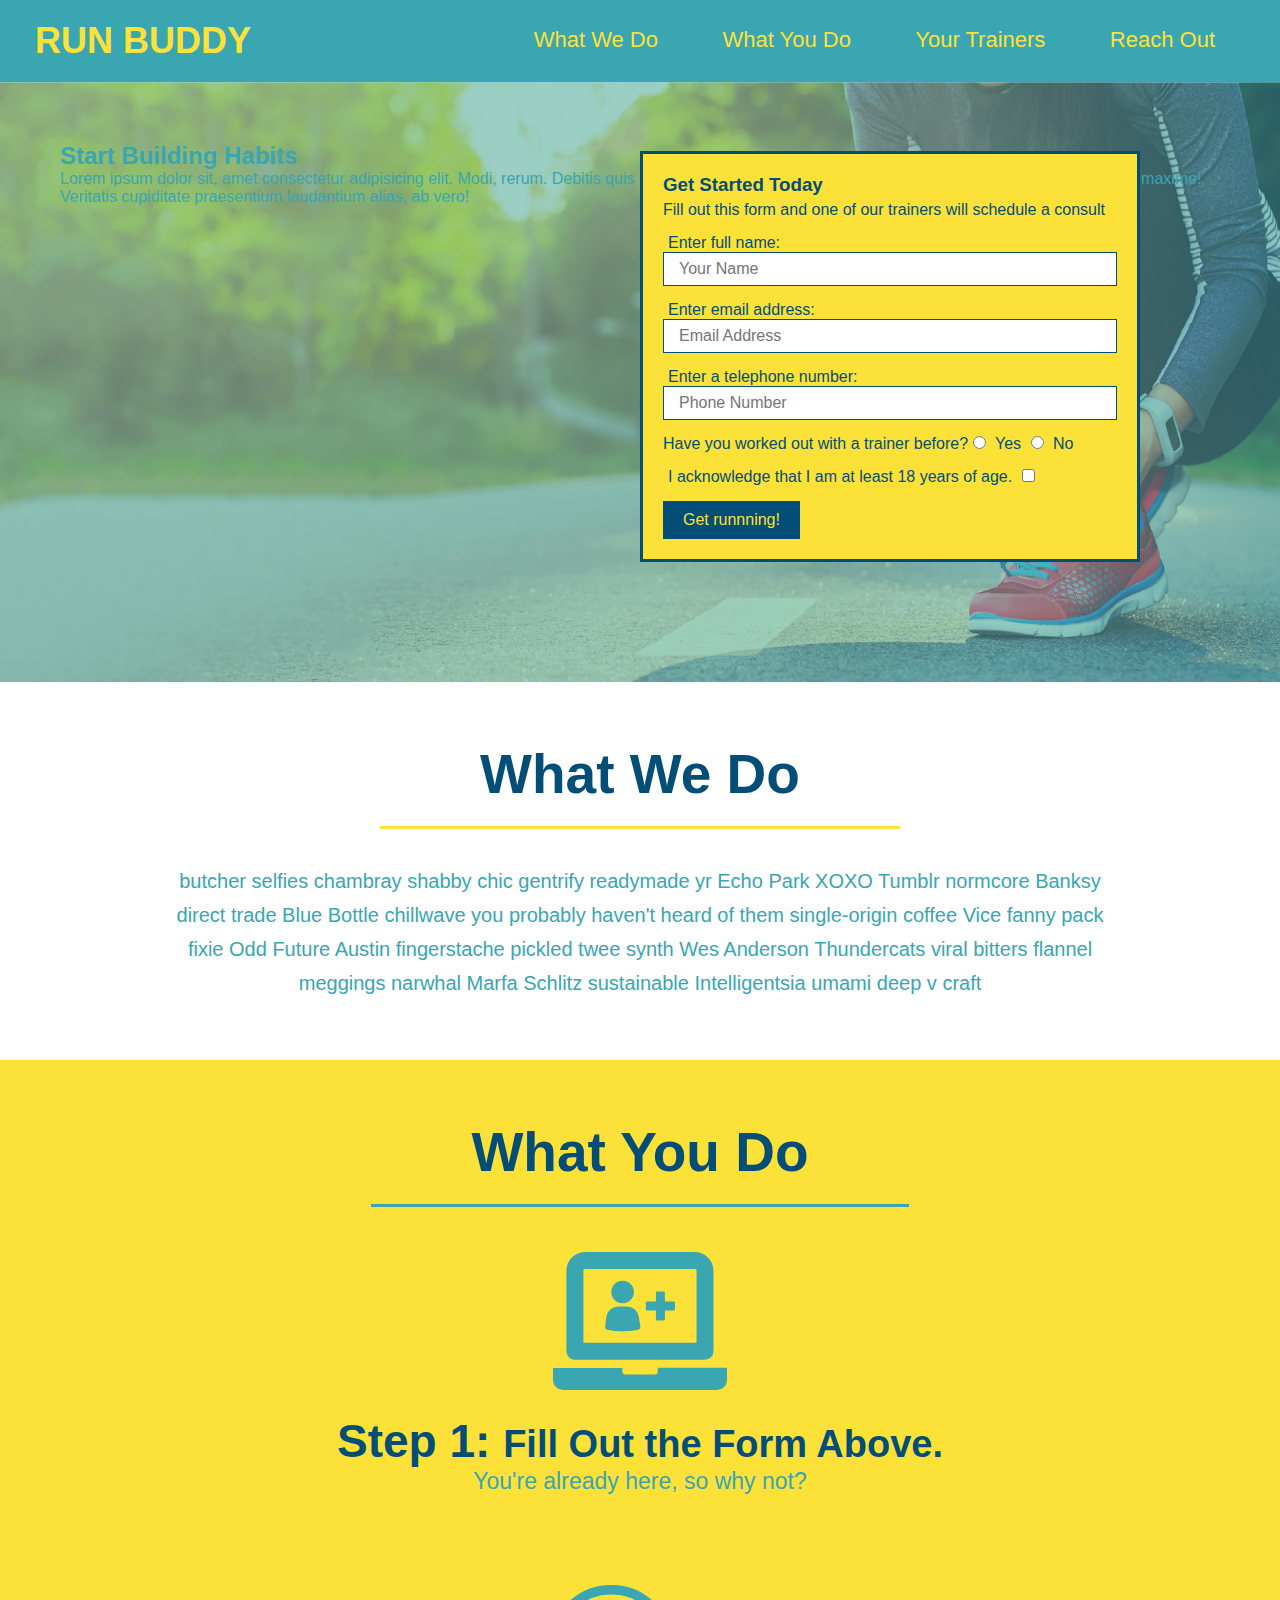
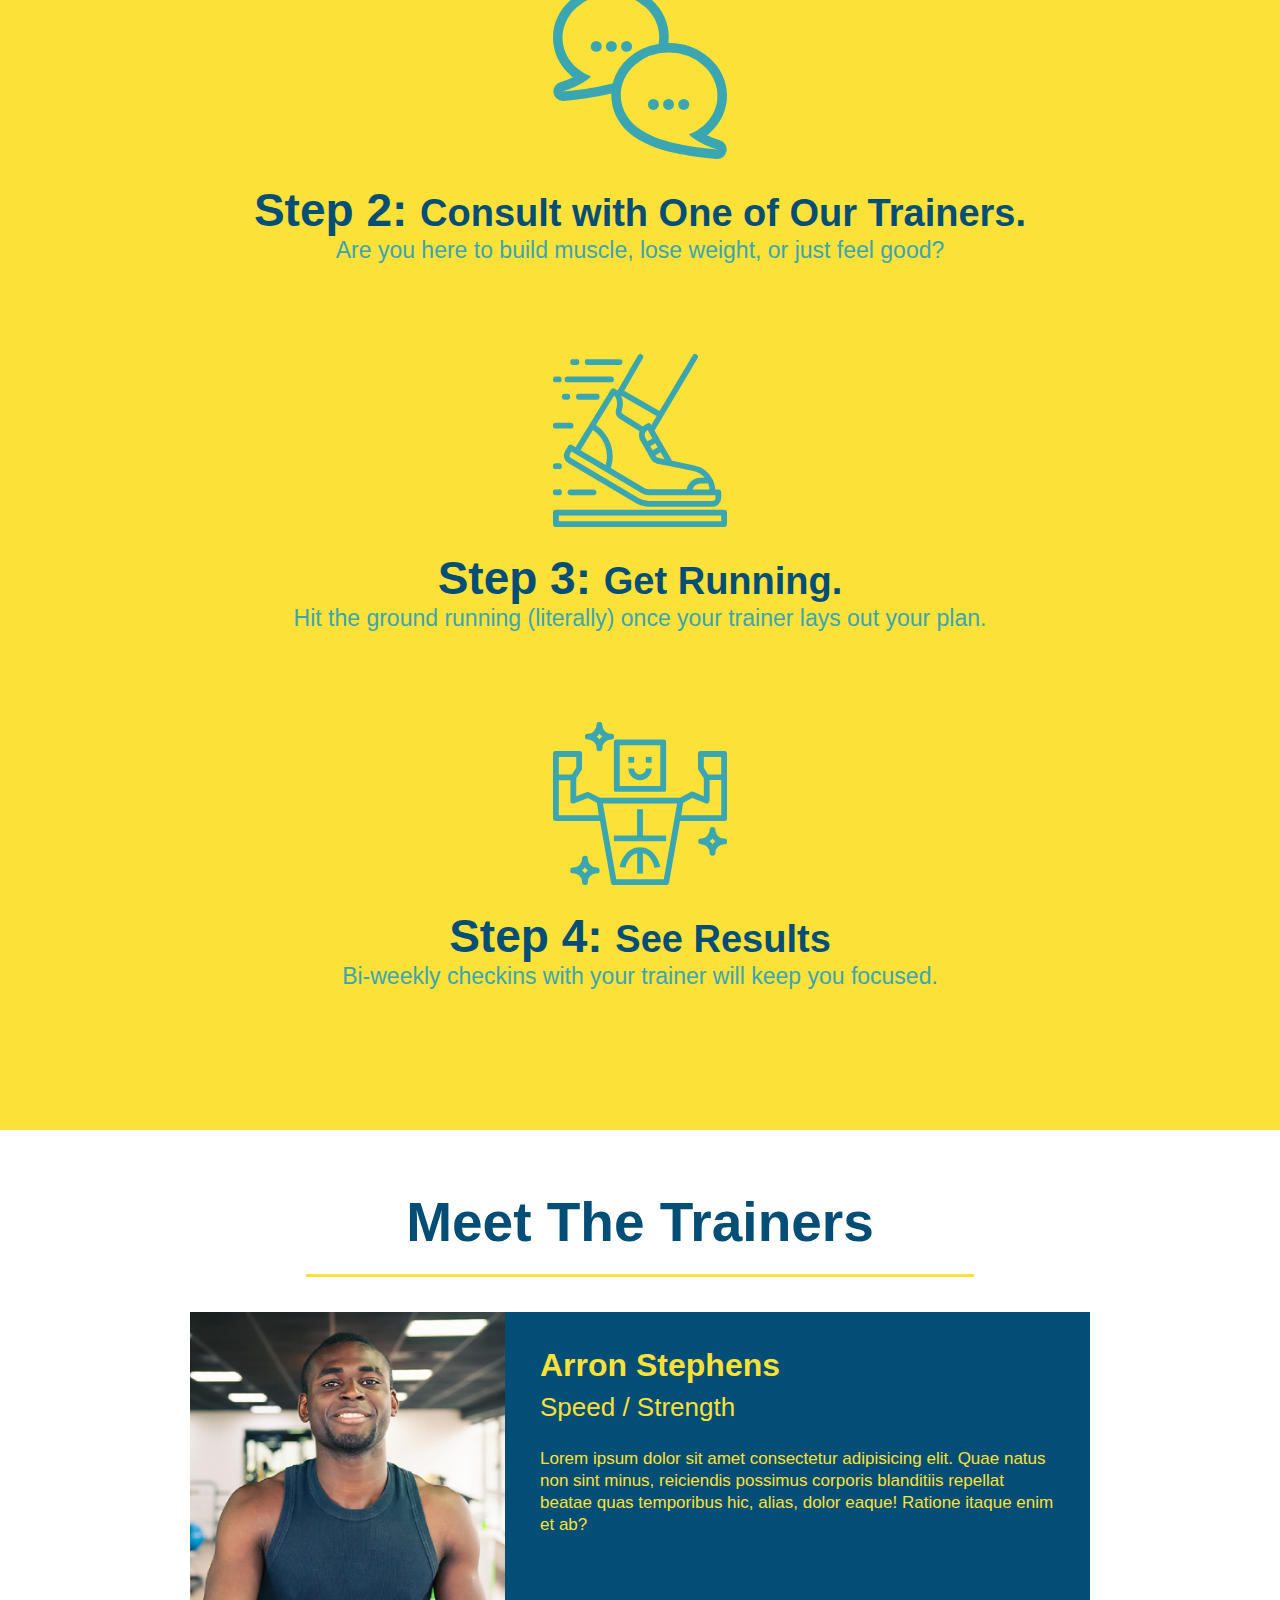
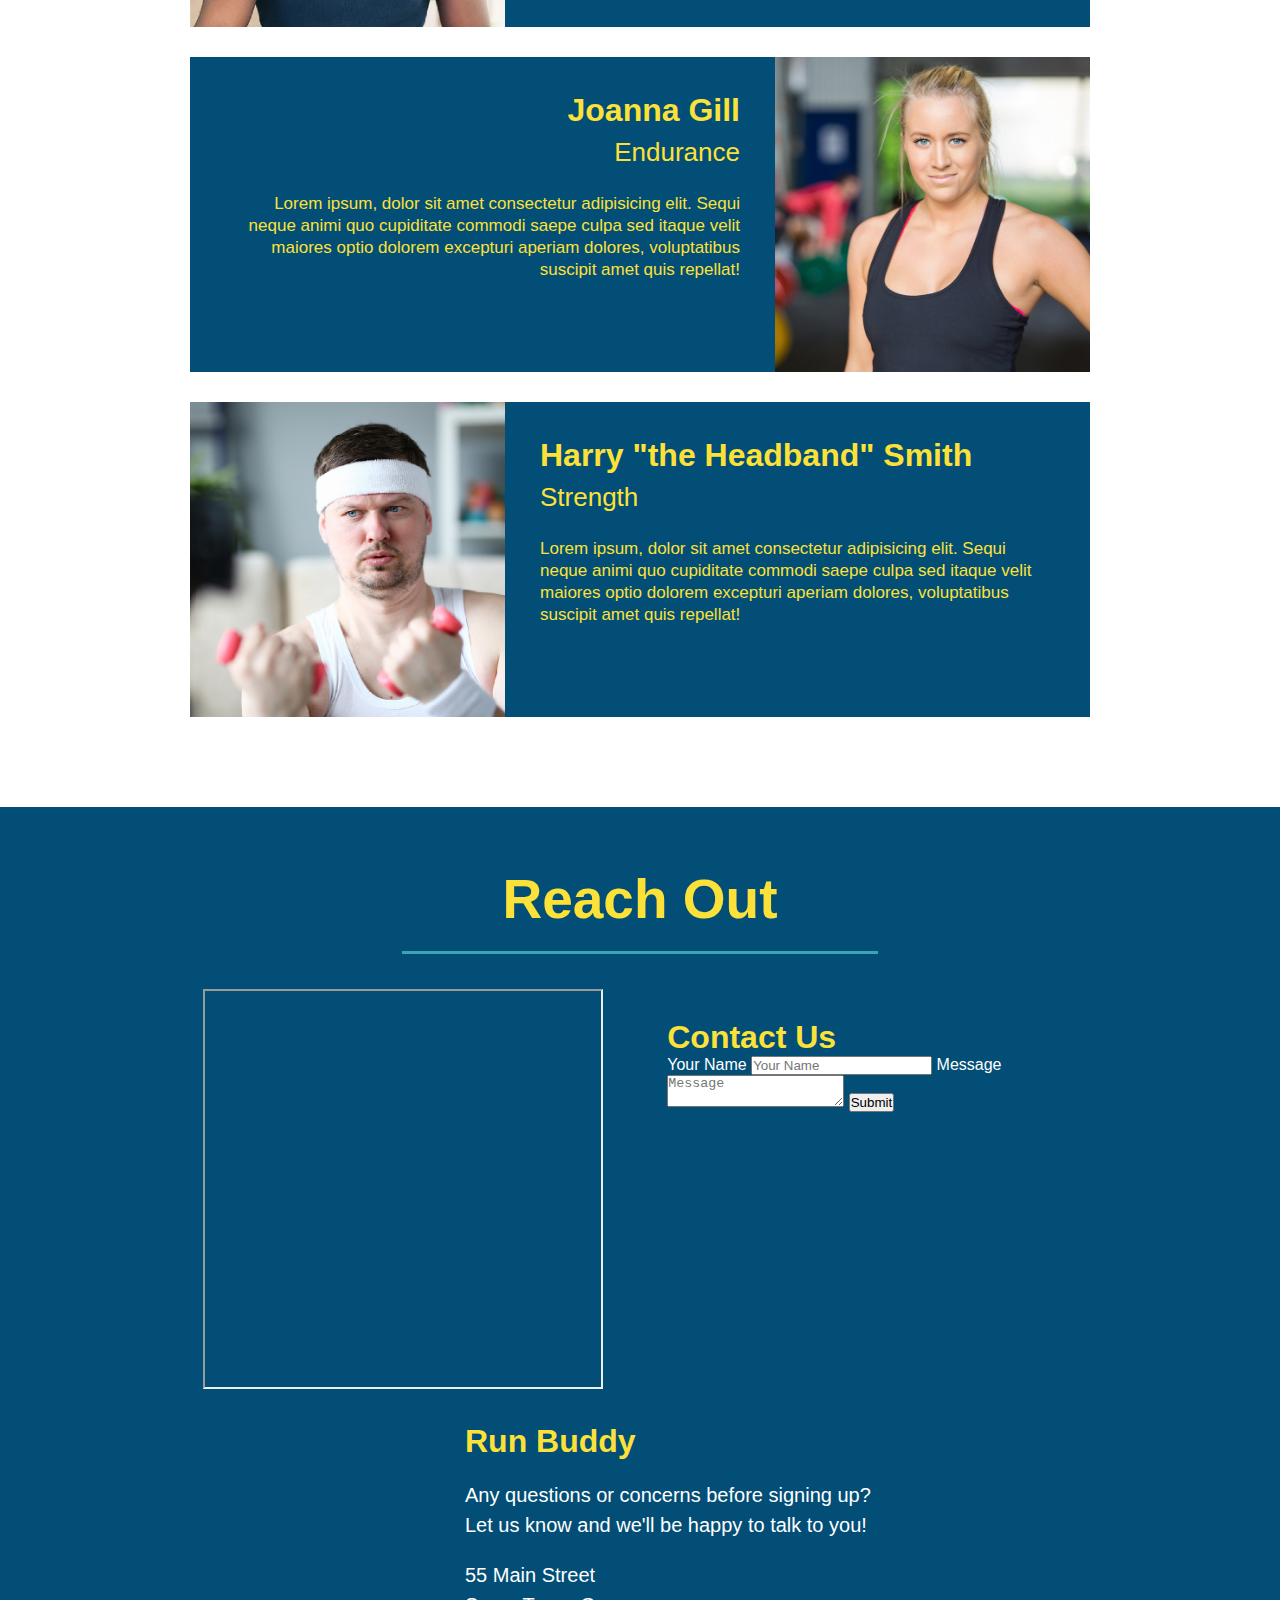
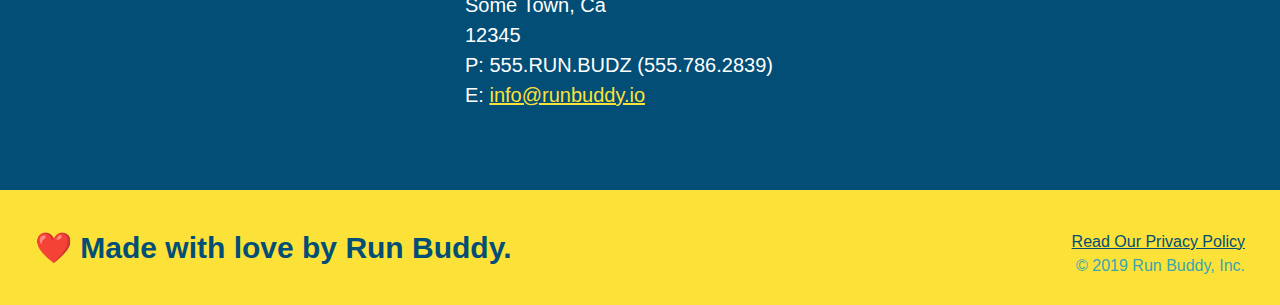
==== index.html @ ca9bce3b "add contact form" ====
<!DOCTYPE html>
<html lang="en">
    <head>
        <meta charset="UTF-8" />
        <link rel="stylesheet" href="./assets/css/style.css" />
        <title>Run Buddy</title>
    </head>
    <body>

        <!-- navigation -->
        <header>
            <h1>
                <a href="/">RUN BUDDY</a>
            </h1>
            <nav>
                <!-- Unordered list element -->
                <ul>
                    <!-- List item element -->
                    <li>
                        <!-- Anchor element -->
                        <a href="#what-we-do">What We Do</a>
                    </li>
                    <li>
                        <a href="#what-you-do">What You Do</a>
                    </li>
                    <li>
                        <a href="#your-trainers">Your Trainers</a>
                    </li>
                    <li>
                        <a href="#reach-out">Reach Out</a>
                    </li>
                </ul>
            </nav>
        </header>

        <!-- hero/jumbotron -->
        <section class="hero">
            <div class="hero-cta">
                <h2>Start Building Habits</h2>
                <p>
                    Lorem ipsum dolor sit, amet consectetur adipisicing elit. Modi, rerum. Debitis quis eos modi eaque, aspernatur aut officiis dolores perferendis minima qui maxime! Veritatis cupiditate praesentium laudantium alias, ab vero!
                </p>
            </div>
            <div class="hero-form">
                <h3>Get Started Today</h3>
                <p>Fill out this form and one of our trainers will schedule a consult</p>
                <!-- Add form element -->
                <form>
                    <label for="name">Enter full name:</label>
                    <input type="text" placeholder="Your Name" name="name" id="name" class="form-input"/>
                    <label for="email">Enter email address:</label>
                    <input type="email" placeholder="Email Address" name="email" id="email" class="form-input"/>
                    <label for="phone">Enter a telephone number:</label>
                    <input type="tel" placeholder="Phone Number" name="phone" id="phone" class="form-input"/>
                    <p>
                        Have you worked out with a trainer before?
                        <input type="radio" name="trainer-confirm" id="trainer-yes" />
                        <label for="trainer-yes">Yes</label>
                        <input type="radio" name="trainer-confirm" id="trainer-no" />
                        <label for="trainer-no">No</label>
                    </p>
                    <p>
                        <label for="checkbox">
                            I acknowledge that I am at least 18 years of age.
                        </label>
                        <input type="checkbox" name="age-confirm" id="checkbox" />
                    </p>
                    <button type="submit">
                        Get runnning!
                    </button>
                </form>
            </div>
        </section>
        <!-- end hero --> 

        <!-- :what we do" section-->
        <section id="what-we-do" class="intro">
            <h2 class="section-title primary-border">What We Do</h2>
            <p>
                butcher selfies chambray shabby chic gentrify readymade yr Echo Park XOXO Tumblr normcore Banksy direct trade Blue Bottle chillwave you probably haven't heard of them single-origin coffee Vice fanny pack fixie Odd Future Austin fingerstache pickled twee synth Wes Anderson Thundercats viral bitters flannel meggings narwhal Marfa Schlitz sustainable Intelligentsia umami deep v craft
            </p>
        </section>

        <!-- "what you do" section -->
        <section id="what-you-do" class="steps">
            <h2 class="section-title secondary-border">What You Do</h2>

            <div>
                <!-- insert the img element -->
                <img src="./assets/images/01-04-svgs/step-1.svg" alt="" />
                <h3>Step 1: <span>Fill Out the Form Above.</span></h3>
                <p>You're already here, so why not?</p>
            </div>

            <div>
                <img src="./assets/images/01-04-svgs/step-2.svg" alt="" />
                <h3>Step 2: <span>Consult with One of Our Trainers.</span></h3>
                <p>Are you here to build muscle, lose weight, or just feel good?</p>
            </div>

            <div>
                <img src="./assets/images/01-04-svgs/step-3.svg" alt="" />
                <h3>Step 3: <span>Get Running.</span></h3>
                <p>Hit the ground running (literally) once your trainer lays out your plan.</p>
            </div>

            <div>
                <img src="./assets/images/01-04-svgs/step-4.svg" alt="" />
                <h3>Step 4: <span>See Results</span></h3>
                <p>Bi-weekly checkins with your trainer will keep you focused. </p>
            </div>
        </section>

        <!-- "meet the trainers" section -->
        <section id="your-trainers" class="trainers">
            <h2 class="section-title primary-border">
                 Meet The Trainers
            </h2>
            <!-- first trainer bio -->
            <article class="trainer">
                <img src="./assets/images/01-05-trainers/trainer-1.jpg" alt="Arron Stephens in his workout clothes, ready to pump iron" />
                <div class="trainer-bio text-left">
                    <h3>Arron Stephens</h3>
                    <h4>Speed / Strength</h4>
                    <p>
                        Lorem ipsum dolor sit amet consectetur adipisicing elit. Quae natus non sint minus, reiciendis possimus corporis blanditiis repellat beatae quas temporibus hic, alias, dolor eaque! Ratione itaque enim et ab?
                    </p>
                </div>
            </article>
            <!-- second trainer bio -->
            <article class="trainer">
                <div class="trainer-bio text-right">
                    <h3>Joanna Gill</h3>
                    <h4>Endurance</h4>
                    <p>
                        Lorem ipsum, dolor sit amet consectetur adipisicing elit. Sequi neque animi quo cupiditate commodi saepe culpa sed
                         itaque velit maiores optio dolorem excepturi aperiam dolores, voluptatibus suscipit amet quis repellat!
                    </p>
                </div>
                <img src="./assets/images/01-05-trainers/trainer-2.jpg" alt="Joanna Gill cooling off after a workout" />
            </article>
            <!-- third trainer bio -->
            <article class="trainer">
                <img src="./assets/images/01-05-trainers/trainer-3.jpg" alt="Harry Smith wearing a headband and lifting comically small pink weights" />
                <div class="trainer-bio text-left">
                    <h3>Harry "the Headband" Smith</h3>
                    <h4>Strength</h4>
                    <p>
                        Lorem ipsum, dolor sit amet consectetur adipisicing elit. Sequi neque animi quo cupiditate commodi saepe culpa sed
                        itaque velit maiores optio dolorem excepturi aperiam dolores, voluptatibus suscipit amet quis repellat!
                    </p>
                </div>
            </article>
        
        </section>
         
        <!-- "reach out" section -->
        <section id="reach-out" class="contact">
            <h2 class="section-title secondary-border">Reach Out</h2>
            <div class="contact-info">
                <iframe src="https://www.google.com/maps/embed?pb=!1m18!1m12!1m3!1d3147.1079747227936!2d-120.42364418397035!3d37.92790791110593!2m3!1f0!2f0!3f0!3m2!1i1024!2i768!4f13.1!3m3!1m2!1s0x8090c49129b6ac57%3A0xb56c7eb95a2cd8bd!2sMain%20St%2C%20California%2095327!5e0!3m2!1sen!2sus!4v1616426329495!5m2!1sen!2sus" 
                     allowfullscreen=""
                     loading="lazy">
                </iframe>
                <div>
                    <h3>Contact Us</h3>
                    <form>
                        <label for="contact-name">Your Name</label>
                        <input type="text" id="contact-name" placeholder="Your Name" />

                        <label for="contact-message">Message</label>
                        <textarea id="contact-message" placeholder="Message"></textarea>

                        <button type="submit">Submit</button>
                    </form>
                </div>
                <div>
                    <h3>Run Buddy</h3>
                        <p>
                            Any questions or concerns before signing up?
                            <br />
                            Let us know and we'll be happy to talk to you!
                        </p>
                        <address>
                            55 Main Street <br/>
                            Some Town, Ca <br/>
                            12345<br />
                            P: 555.RUN.BUDZ (555.786.2839)<br/>
                            E: <a href="mailto:info@runbuddy.io">info@runbuddy.io</a>
                        </address> 
                </div>        
            </div>       
        </section>

        <!--- footer -->
        <footer>
            <h2>❤️ Made with love by Run Buddy.</h2>
            <div>
                <a href="./privacy-policy.html">Read Our Privacy Policy</a><br />
                &copy; 2019 Run Buddy, Inc. 
            </div>
        </footer>
    </body>
</html>
---- assets/css/style.css ----
* {
    margin: 0;
    padding: 0;
    box-sizing: border-box;
}

body {
    color: #39a6b2;
    font-family: Helvetica, Arial, sans-serif;
}

/* apply styles to <header> */
header {
    padding: 20px 35px;
    background-color: #39a6b2;
}

header h1 {
    font-weight: bold;
    font-size: 36px;
    color: #fce138;
    margin: 0;
    display: inline;
}

header a {
    text-decoration: none;
    color: #fce138;
}

header nav {
    float: right;
    margin: 7px 0;
}

header nav ul li {
    display: inline;
}

header nav ul li a {
    margin: 0 30px;
    font-weight: lighter;
    font-size: 22px;
}

footer {
    background: #fce138;
    width: 100%;
    padding: 40px 35px;
}

footer h2 {
    display: inline;
    color: #024e76;
    font-size: 30px;
    margin: 0;
}

footer div {
    float: right;
    line-height: 1.5;
    text-align: right;
}

footer a {
    color: #024e76;
}

section {
    padding: 60px;
}

/* Hero Styles Start */
.hero {
    background-image: url("../images/hero-bg.jpeg");
    height: 600px;
    background-size: cover;
    background-position: center;
    position: relative;
}

.hero-form {
    color: #024e76;
    background-color: #fce138;
    padding: 20px;
    width: 500px;
    border-style: solid;
    border-width: 3px;
    border-color: #024e76;
    position: absolute;
    bottom: 120px;
    right: 140px;
}

.hero-form h3 {
    size: 24px;
    margin: 0;
}

.hero-form p {
    margin: 5px 0 15px 0;
}

.form-input {
    border: 1px solid #024e76;
    display: block;
    padding: 7px 15px;
    font-size: 16px;
    color: #024e76;
    width: 100%;
    margin-bottom: 15px;
}

.hero-form label {
    margin: 0 5px;
}

.hero-form button {
    color: #fce138;
    background-color: #024e76;
    border: none;
    padding: 10px 20px;
    font-size: 16px;
}
/* Hero Styles End */

.intro {
    text-align: center;
}

.intro p {
    line-height: 1.7;
    color:#39a6b2;
    width: 80%;
    font-size: 20px;
    margin: 0 auto;
}

.steps {
    text-align: center;
    background: #fce138;
}

.section-title {
    font-size: 55px;
    color: #024e76;
    margin-bottom: 35px;
    padding: 0 100px 20px 100px;
    display: inline-block;
    border-bottom: 3px solid;
}

.primary-border {
    border-color: #fce138;
}

.secondary-border {
    border-color: #39a6b2;
}

.steps div {
    margin-bottom: 80px;
}

.steps img {
    width: 15%;
    margin: 10px 0;
}

.steps h3 {
    color:#024e76;
    font-size: 46px;
    margin-top: 10px;
}

.steps p {
    color:#39a6b2;
    font-size: 23px;
}

.steps span {
    font-size: 38px;
}

.trainers {
    text-align: center;
}

.trainer {
    width: 900px;
    margin: 0 auto 30px auto;
    background: #024e76;
    color:#fce138;
    overflow: auto;
}

.trainer img {
    width: 35%;
    float: left;
}

.trainer-bio {
    padding: 35px;
    float: left;
    width: 65%;
}

.text-left {
    text-align: left;
}

.text-right {
    text-align: right;
}

.trainer-bio h3 {
    font-size: 32px;
    margin-bottom: 8px;
}

.trainer-bio h4 {
    font-weight: lighter;
    font-size: 26px;
    margin-bottom: 25px;
}

.trainer-bio p {
    font-size: 17px;
    line-height: 1.3;
}

/* REACH OUT STYLES START */
.contact {
    background-color: #024e76;
    text-align: center;
}

.contact h2 {
    color:#fce138;
}

.contact-info iframe {
    width: 400px;
    height: 400px;
}

.contact-info div {
    display: inline-block;
    width: 410px;
    vertical-align: top;
    text-align: left;
    margin: 30px 0 0 60px;
    color: white;
}

.contact-info h3 {
    color: #fce138;
    font-size: 32px;
}

.contact-info p, .contact-info address {
    margin: 20px 0;
    line-height: 1.5;
    font-size: 20px;
    font-style: normal;
}

.contact-info a {
    color:#fce138;
}
/* REACH OUT STYLES END */
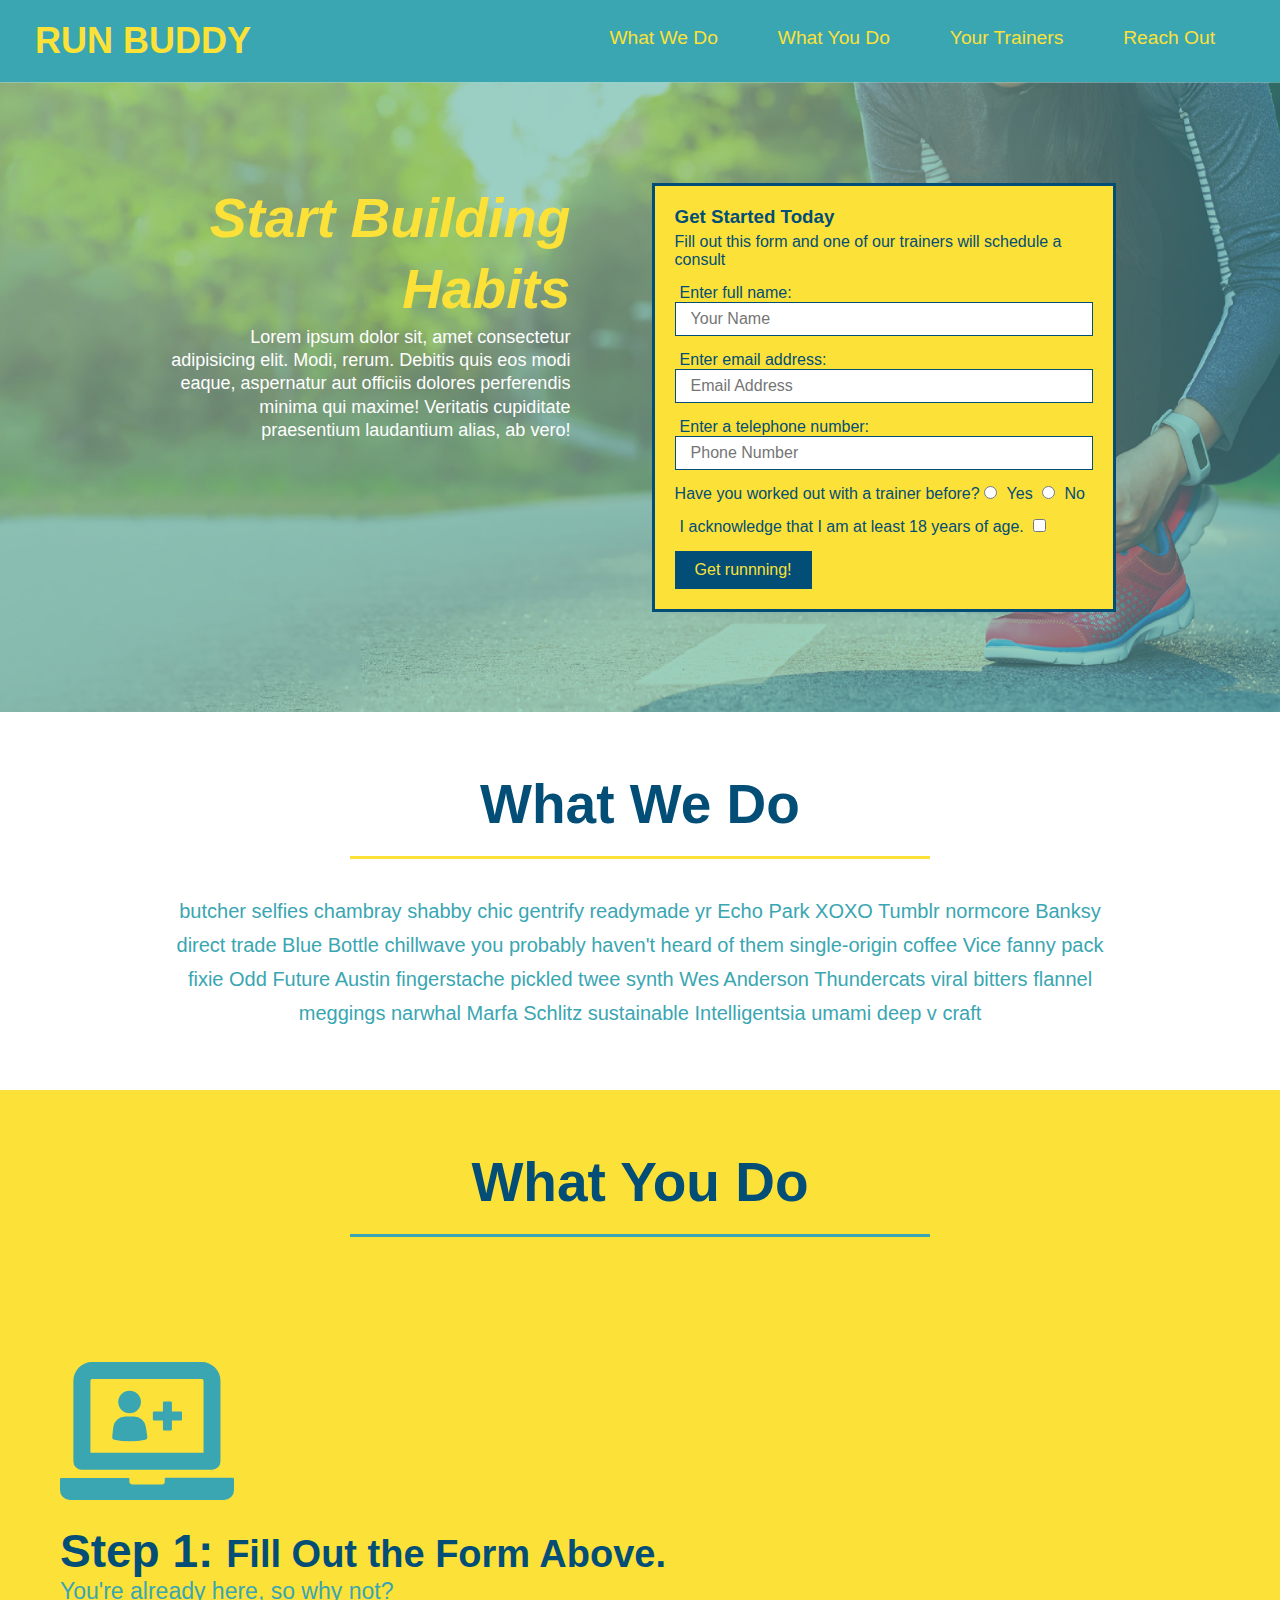
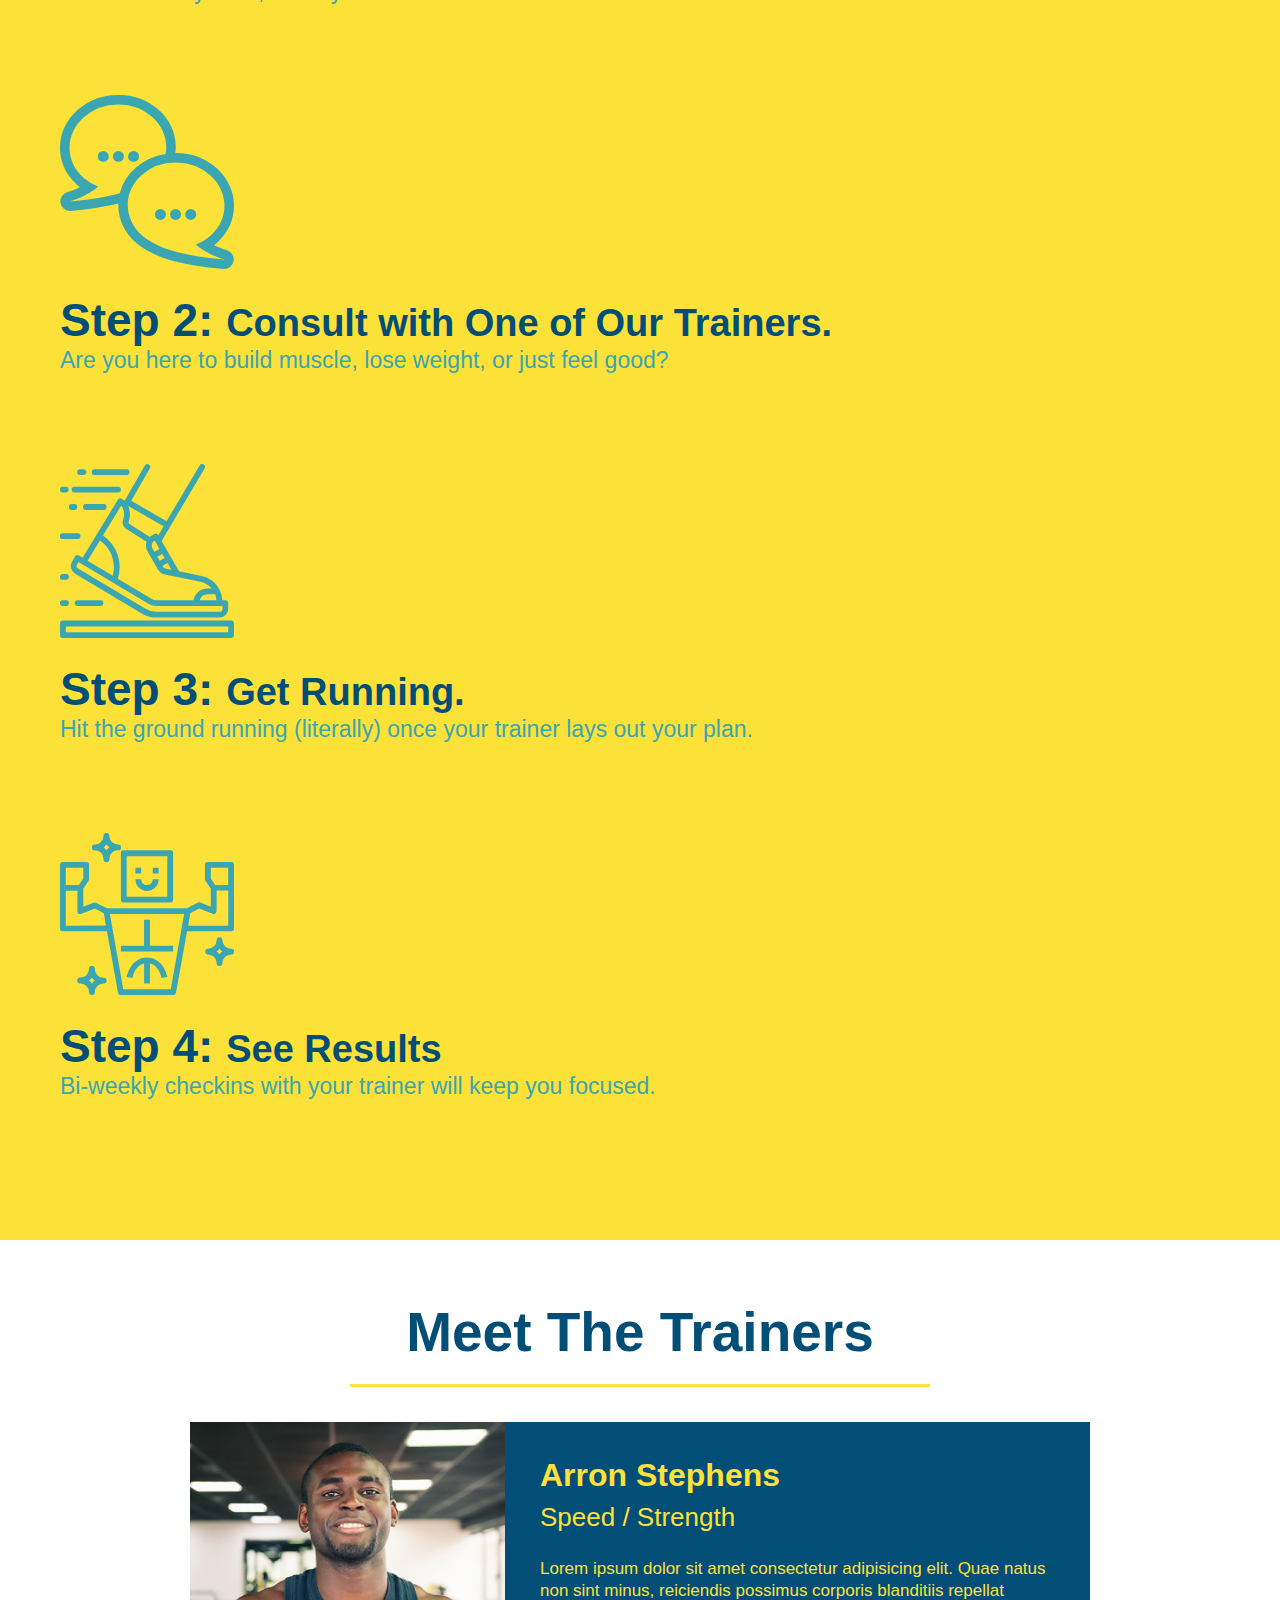
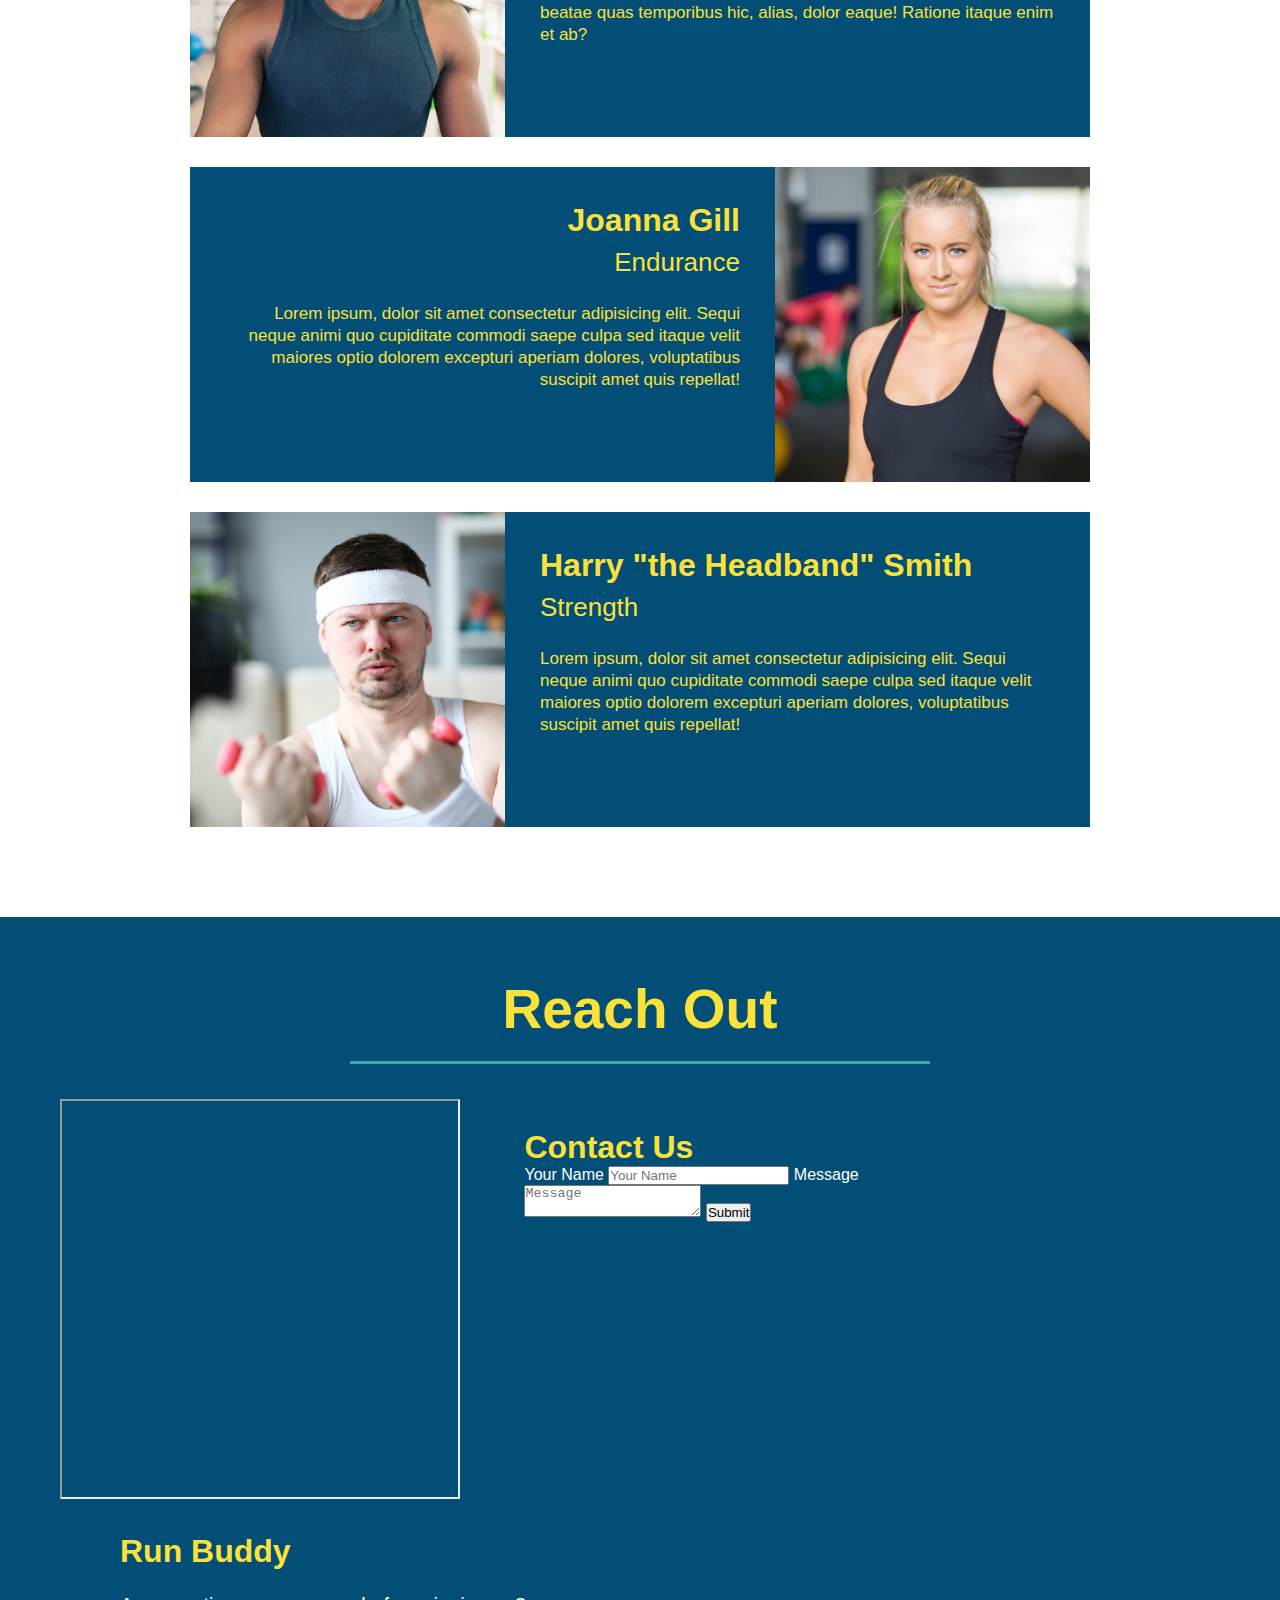
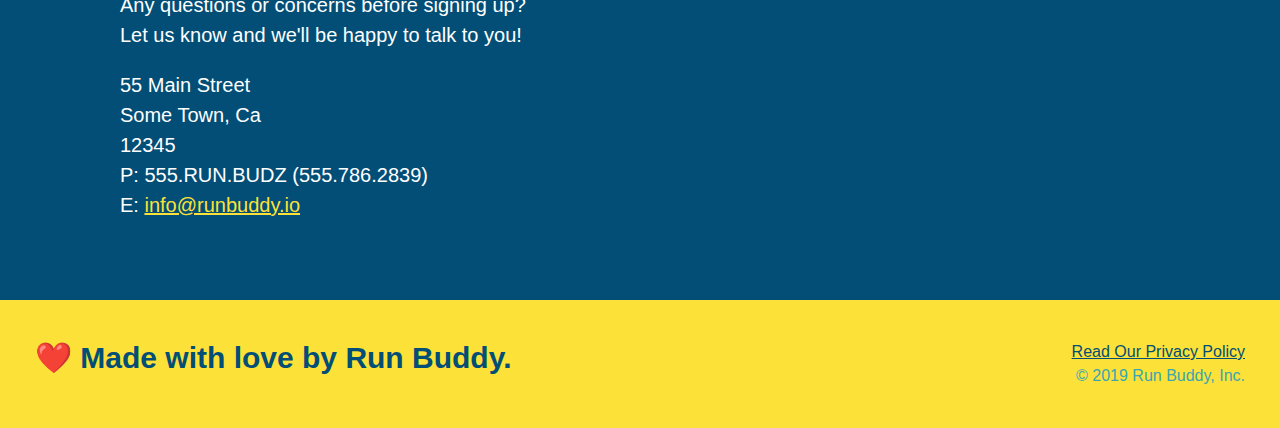
==== commit 39e4fa83: "flexbox added to section titles and what we do" ====
--- a/index.html
+++ b/index.html
@@ -75,16 +75,21 @@
 
         <!-- :what we do" section-->
         <section id="what-we-do" class="intro">
-            <h2 class="section-title primary-border">What We Do</h2>
-            <p>
-                butcher selfies chambray shabby chic gentrify readymade yr Echo Park XOXO Tumblr normcore Banksy direct trade Blue Bottle chillwave you probably haven't heard of them single-origin coffee Vice fanny pack fixie Odd Future Austin fingerstache pickled twee synth Wes Anderson Thundercats viral bitters flannel meggings narwhal Marfa Schlitz sustainable Intelligentsia umami deep v craft
-            </p>
+           <div class="flex-row">
+                <h2 class="section-title primary-border">What We Do</h2>
+           </div>
+           <div class="flex-row">   
+                <p>
+                    butcher selfies chambray shabby chic gentrify readymade yr Echo Park XOXO Tumblr normcore Banksy direct trade Blue Bottle chillwave you probably haven't heard of them single-origin coffee Vice fanny pack fixie Odd Future Austin fingerstache pickled twee synth Wes Anderson Thundercats viral bitters flannel meggings narwhal Marfa Schlitz sustainable Intelligentsia umami deep v craft
+                </p>
+           </div> 
         </section>
 
         <!-- "what you do" section -->
         <section id="what-you-do" class="steps">
-            <h2 class="section-title secondary-border">What You Do</h2>
-
+            <div class="flex-row">
+                <h2 class="section-title secondary-border">What You Do</h2>
+            </div>    
             <div>
                 <!-- insert the img element -->
                 <img src="./assets/images/01-04-svgs/step-1.svg" alt="" />
@@ -113,9 +118,9 @@
 
         <!-- "meet the trainers" section -->
         <section id="your-trainers" class="trainers">
-            <h2 class="section-title primary-border">
-                 Meet The Trainers
-            </h2>
+            <div class="flex-row">
+                <h2 class="section-title primary-border">Meet The Trainers</h2>
+            </div>        
             <!-- first trainer bio -->
             <article class="trainer">
                 <img src="./assets/images/01-05-trainers/trainer-1.jpg" alt="Arron Stephens in his workout clothes, ready to pump iron" />
@@ -156,7 +161,9 @@
          
         <!-- "reach out" section -->
         <section id="reach-out" class="contact">
-            <h2 class="section-title secondary-border">Reach Out</h2>
+            <div class="flex-row">
+                <h2 class="section-title secondary-border">Reach Out</h2>
+            </div>    
             <div class="contact-info">
                 <iframe src="https://www.google.com/maps/embed?pb=!1m18!1m12!1m3!1d3147.1079747227936!2d-120.42364418397035!3d37.92790791110593!2m3!1f0!2f0!3f0!3m2!1i1024!2i768!4f13.1!3m3!1m2!1s0x8090c49129b6ac57%3A0xb56c7eb95a2cd8bd!2sMain%20St%2C%20California%2095327!5e0!3m2!1sen!2sus!4v1616426329495!5m2!1sen!2sus" 
                      allowfullscreen=""
--- a/assets/css/style.css
+++ b/assets/css/style.css
@@ -13,6 +13,9 @@
 header {
     padding: 20px 35px;
     background-color: #39a6b2;
+    display: flex;
+    justify-content: space-between;
+    flex-wrap: wrap;
 }
 
 header h1 {
@@ -20,7 +23,6 @@
     font-size: 36px;
     color: #fce138;
     margin: 0;
-    display: inline;
 }
 
 header a {
@@ -29,35 +31,39 @@
 }
 
 header nav {
-    float: right;
     margin: 7px 0;
 }
 
-header nav ul li {
-    display: inline;
+header nav ul {
+    display: flex;
+    flex-wrap: wrap;
+    justify-content: space-between;
+    align-items: center;
+    list-style: none;
 }
 
 header nav ul li a {
     margin: 0 30px;
     font-weight: lighter;
-    font-size: 22px;
+    font-size: 1.5vw;
 }
 
 footer {
     background: #fce138;
     width: 100%;
     padding: 40px 35px;
+    display: flex;
+    justify-content: space-between;
+    flex-wrap: wrap;
 }
 
 footer h2 {
-    display: inline;
     color: #024e76;
     font-size: 30px;
     margin: 0;
 }
 
 footer div {
-    float: right;
     line-height: 1.5;
     text-align: right;
 }
@@ -73,23 +79,23 @@
 /* Hero Styles Start */
 .hero {
     background-image: url("../images/hero-bg.jpeg");
-    height: 600px;
     background-size: cover;
     background-position: center;
-    position: relative;
+    display: flex;
+    justify-content: center;
+    flex-wrap: wrap;
+    
 }
 
 .hero-form {
     color: #024e76;
     background-color: #fce138;
     padding: 20px;
-    width: 500px;
     border-style: solid;
     border-width: 3px;
     border-color: #024e76;
-    position: absolute;
-    bottom: 120px;
-    right: 140px;
+    width: 40%;
+    margin: 3.5%;
 }
 
 .hero-form h3 {
@@ -122,11 +128,22 @@
     padding: 10px 20px;
     font-size: 16px;
 }
+
+.hero-cta {
+    width: 35%;
+    text-align: right;
+    margin: 3.5%;
+    color: #fff;
+    font-size: 18px;
+    line-height: 1.3;
+}
+
+.hero-cta h2 {
+    font-style: italic;
+    font-size: 55px;
+    color:#fce138;
+}
 /* Hero Styles End */
-
-.intro {
-    text-align: center;
-}
 
 .intro p {
     line-height: 1.7;
@@ -134,20 +151,21 @@
     width: 80%;
     font-size: 20px;
     margin: 0 auto;
+    text-align: center;
 }
 
 .steps {
-    text-align: center;
     background: #fce138;
 }
 
 .section-title {
     font-size: 55px;
     color: #024e76;
-    margin-bottom: 35px;
-    padding: 0 100px 20px 100px;
-    display: inline-block;
     border-bottom: 3px solid;
+    padding-bottom: 20px;
+    text-align: center;
+    margin: 0 auto 35px auto;
+    width: 50%;
 }
 
 .primary-border {
@@ -182,10 +200,6 @@
     font-size: 38px;
 }
 
-.trainers {
-    text-align: center;
-}
-
 .trainer {
     width: 900px;
     margin: 0 auto 30px auto;
@@ -205,14 +219,6 @@
     width: 65%;
 }
 
-.text-left {
-    text-align: left;
-}
-
-.text-right {
-    text-align: right;
-}
-
 .trainer-bio h3 {
     font-size: 32px;
     margin-bottom: 8px;
@@ -232,7 +238,6 @@
 /* REACH OUT STYLES START */
 .contact {
     background-color: #024e76;
-    text-align: center;
 }
 
 .contact h2 {
@@ -270,3 +275,14 @@
 }
 /* REACH OUT STYLES END */
 
+.text-left {
+    text-align: left;
+}
+
+.text-right {
+    text-align: right;
+}
+
+.flex-row {
+    display: flex;
+}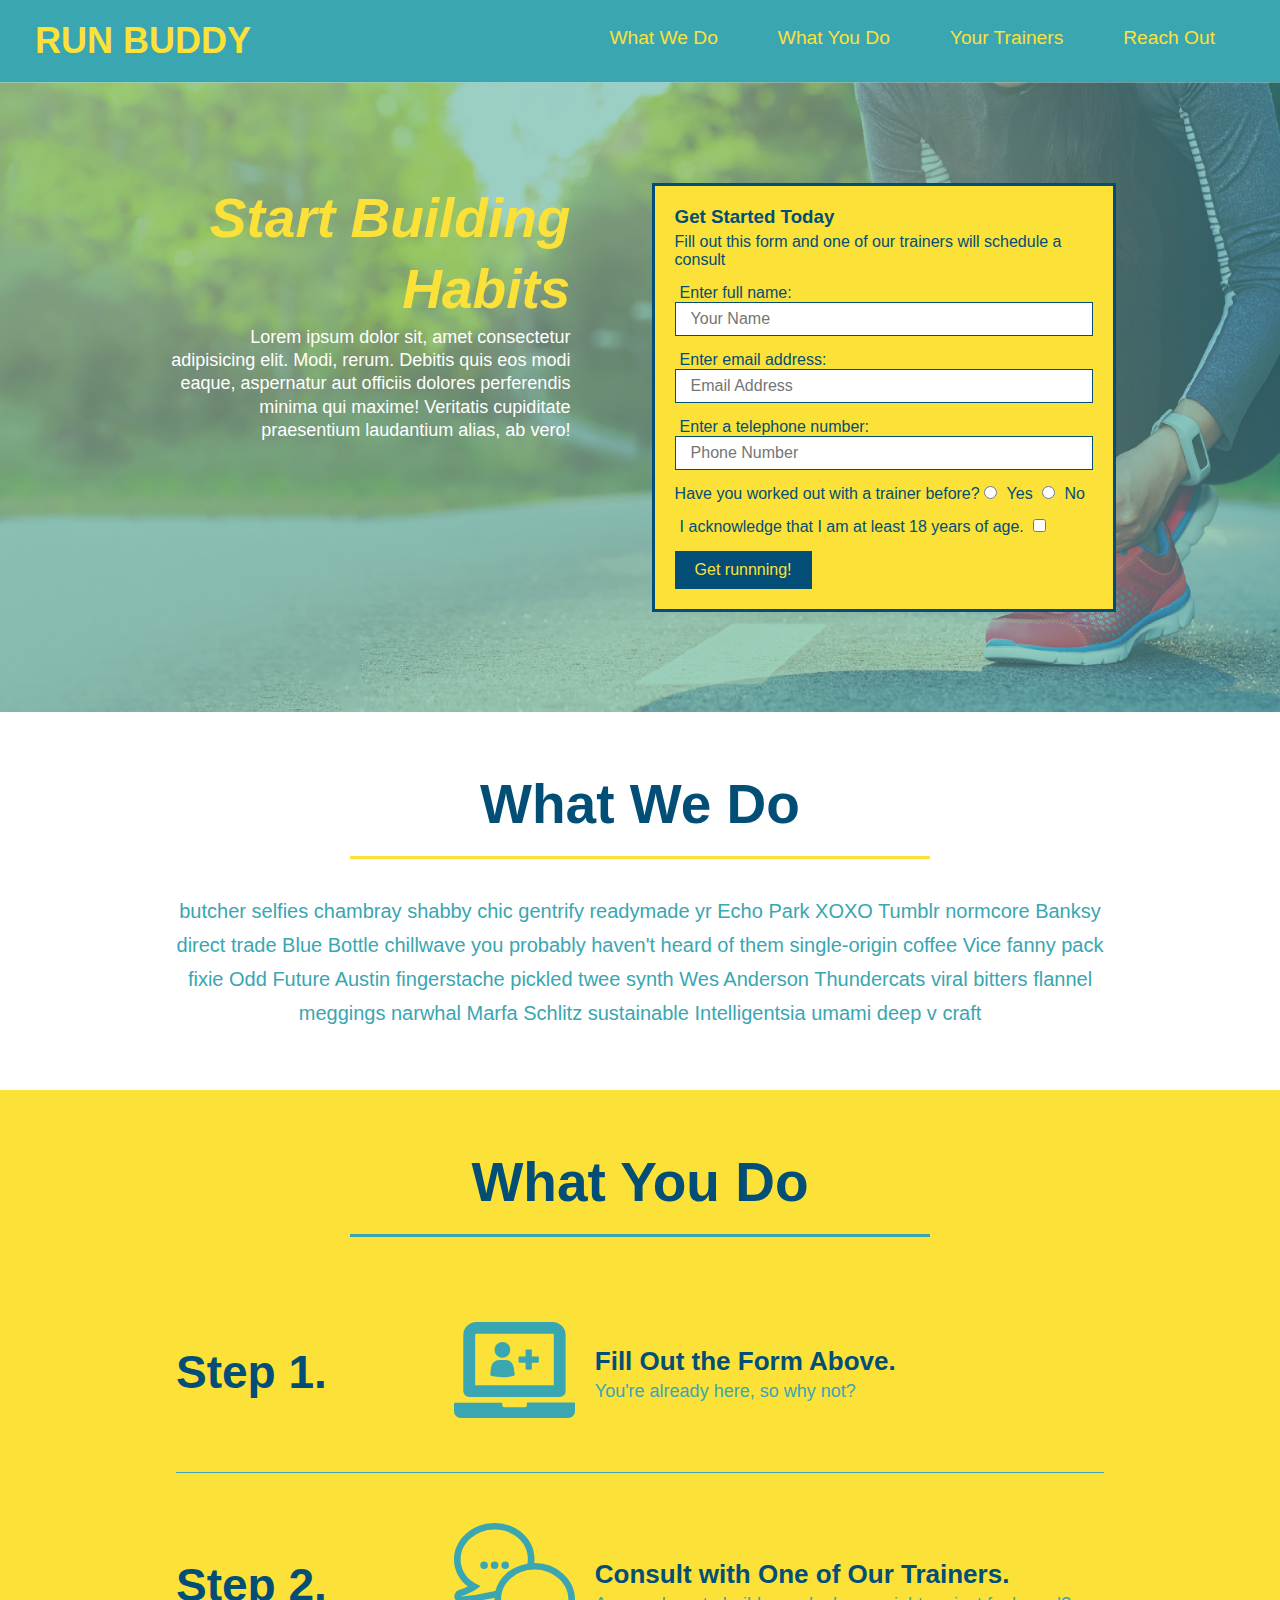
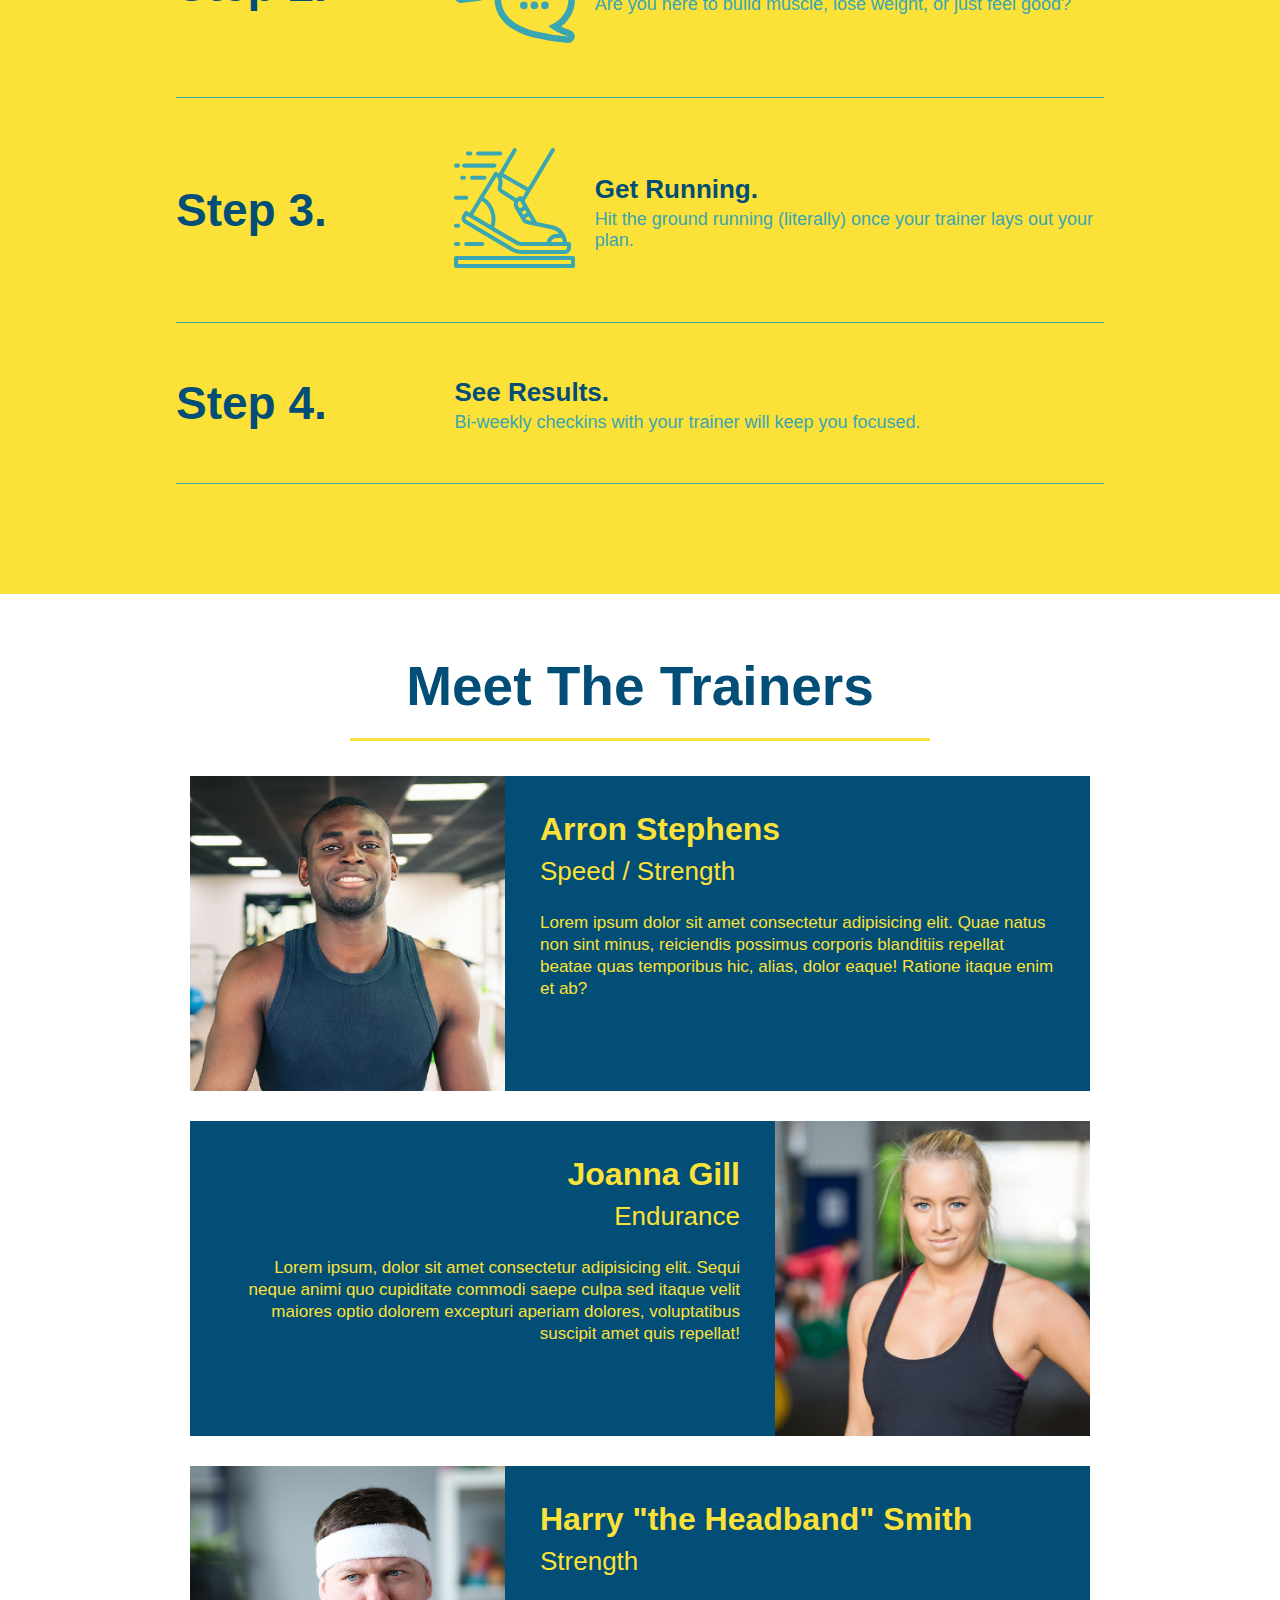
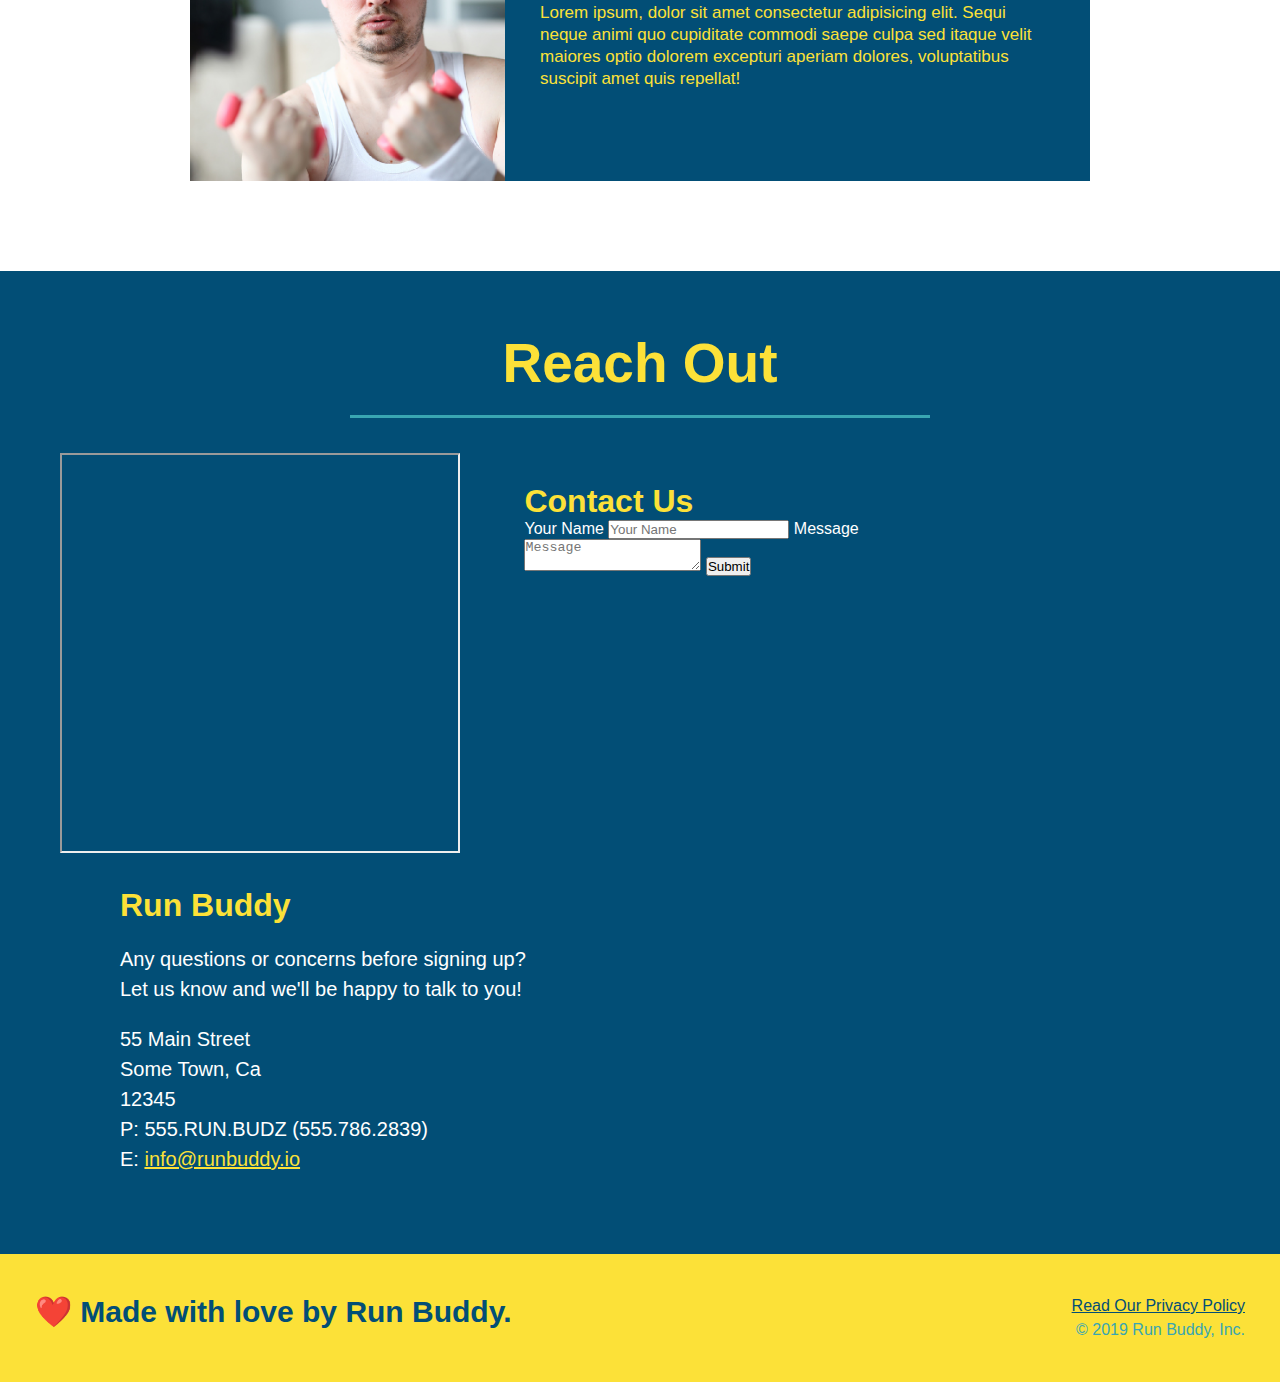
==== commit d05375c1: "add flexbox to the steps" ====
--- a/index.html
+++ b/index.html
@@ -90,29 +90,58 @@
             <div class="flex-row">
                 <h2 class="section-title secondary-border">What You Do</h2>
             </div>    
-            <div>
-                <!-- insert the img element -->
-                <img src="./assets/images/01-04-svgs/step-1.svg" alt="" />
-                <h3>Step 1: <span>Fill Out the Form Above.</span></h3>
-                <p>You're already here, so why not?</p>
-            </div>
-
-            <div>
-                <img src="./assets/images/01-04-svgs/step-2.svg" alt="" />
-                <h3>Step 2: <span>Consult with One of Our Trainers.</span></h3>
-                <p>Are you here to build muscle, lose weight, or just feel good?</p>
-            </div>
-
-            <div>
-                <img src="./assets/images/01-04-svgs/step-3.svg" alt="" />
-                <h3>Step 3: <span>Get Running.</span></h3>
-                <p>Hit the ground running (literally) once your trainer lays out your plan.</p>
-            </div>
-
-            <div>
-                <img src="./assets/images/01-04-svgs/step-4.svg" alt="" />
-                <h3>Step 4: <span>See Results</span></h3>
-                <p>Bi-weekly checkins with your trainer will keep you focused. </p>
+
+            <div class="step">
+                <h3>Step 1. </h3>
+                <div class="step-info">
+                    <div class="step-img">
+                     <!-- insert the img element -->
+                        <img src="./assets/images/01-04-svgs/step-1.svg" alt="" />
+                    </div>
+                    <div class="step-text">
+                        <h4>Fill Out the Form Above.</h4>
+                        <p>You're already here, so why not?</p>
+                    </div>
+                </div>        
+            </div>
+
+            <div class="step">
+                <h3>Step 2. </h3>
+                <div class="step-info">
+                    <div class="step-img">
+                        <img src="./assets/images/01-04-svgs/step-2.svg" alt="" />
+                    </div>  
+                    <div class="step-text">  
+                        <h4>Consult with One of Our Trainers.</h4>
+                        <p>Are you here to build muscle, lose weight, or just feel good?</p>
+                    </div>
+                </div>        
+            </div>
+
+            <div class="step">
+                <h3>Step 3.</h3>
+                <div class="step-info">
+                    <div class="step-img">
+                        <img src="./assets/images/01-04-svgs/step-3.svg" alt="" />
+                    </div> 
+                    <div class="step-text">
+                        <h4>Get Running.</h4>
+                        <p>Hit the ground running (literally) once your trainer lays out your plan.</p>
+                    </div>    
+                </div>    
+            </div>
+
+            <div class="step">
+                <h3>Step 4.</h3>
+                <div class="step-info">
+                    <div class="ste-img">
+                        <img src="./assets/images/01-04-svgs/step-4.svg" alt="" />
+                    </div>
+                    <div class="step-text">  
+                        <h4>See Results.</h4>
+                        <p>Bi-weekly checkins with your trainer will keep you focused. </p>
+                    </div> 
+                </div>       
             </div>
         </section>
 
--- a/assets/css/style.css
+++ b/assets/css/style.css
@@ -176,28 +176,53 @@
     border-color: #39a6b2;
 }
 
-.steps div {
-    margin-bottom: 80px;
-}
-
-.steps img {
-    width: 15%;
-    margin: 10px 0;
-}
-
-.steps h3 {
+.step {
+    margin: 50px auto;
+    padding-bottom: 50px;
+    width: 80%;
+    border-bottom: 1px solid #39a6b2;
+    display: flex;
+    flex-wrap: wrap;
+    align-items: center;
+    justify-content: space-between;
+    
+}
+
+.step h3 {
     color:#024e76;
     font-size: 46px;
-    margin-top: 10px;
-}
-
-.steps p {
+    flex: 1 30%;
+}
+
+.step-info {
+    flex: 2 70%;
+    display: flex;
+    flex-wrap: wrap;
+    align-items: center;
+}
+
+.step-img {
+    flex: 1 12%;
+    margin-right: 20px;
+}
+
+.step-img img {
+    max-width: 100%;
+}
+
+.step-text p {
     color:#39a6b2;
-    font-size: 23px;
-}
-
-.steps span {
-    font-size: 38px;
+    font-size: 18px;
+}
+
+.step-text {
+    flex: 12;
+}
+
+.step-text h4 {
+    font-size: 26px;
+    line-height: 1.5;
+    color:#024e76;
 }
 
 .trainer {
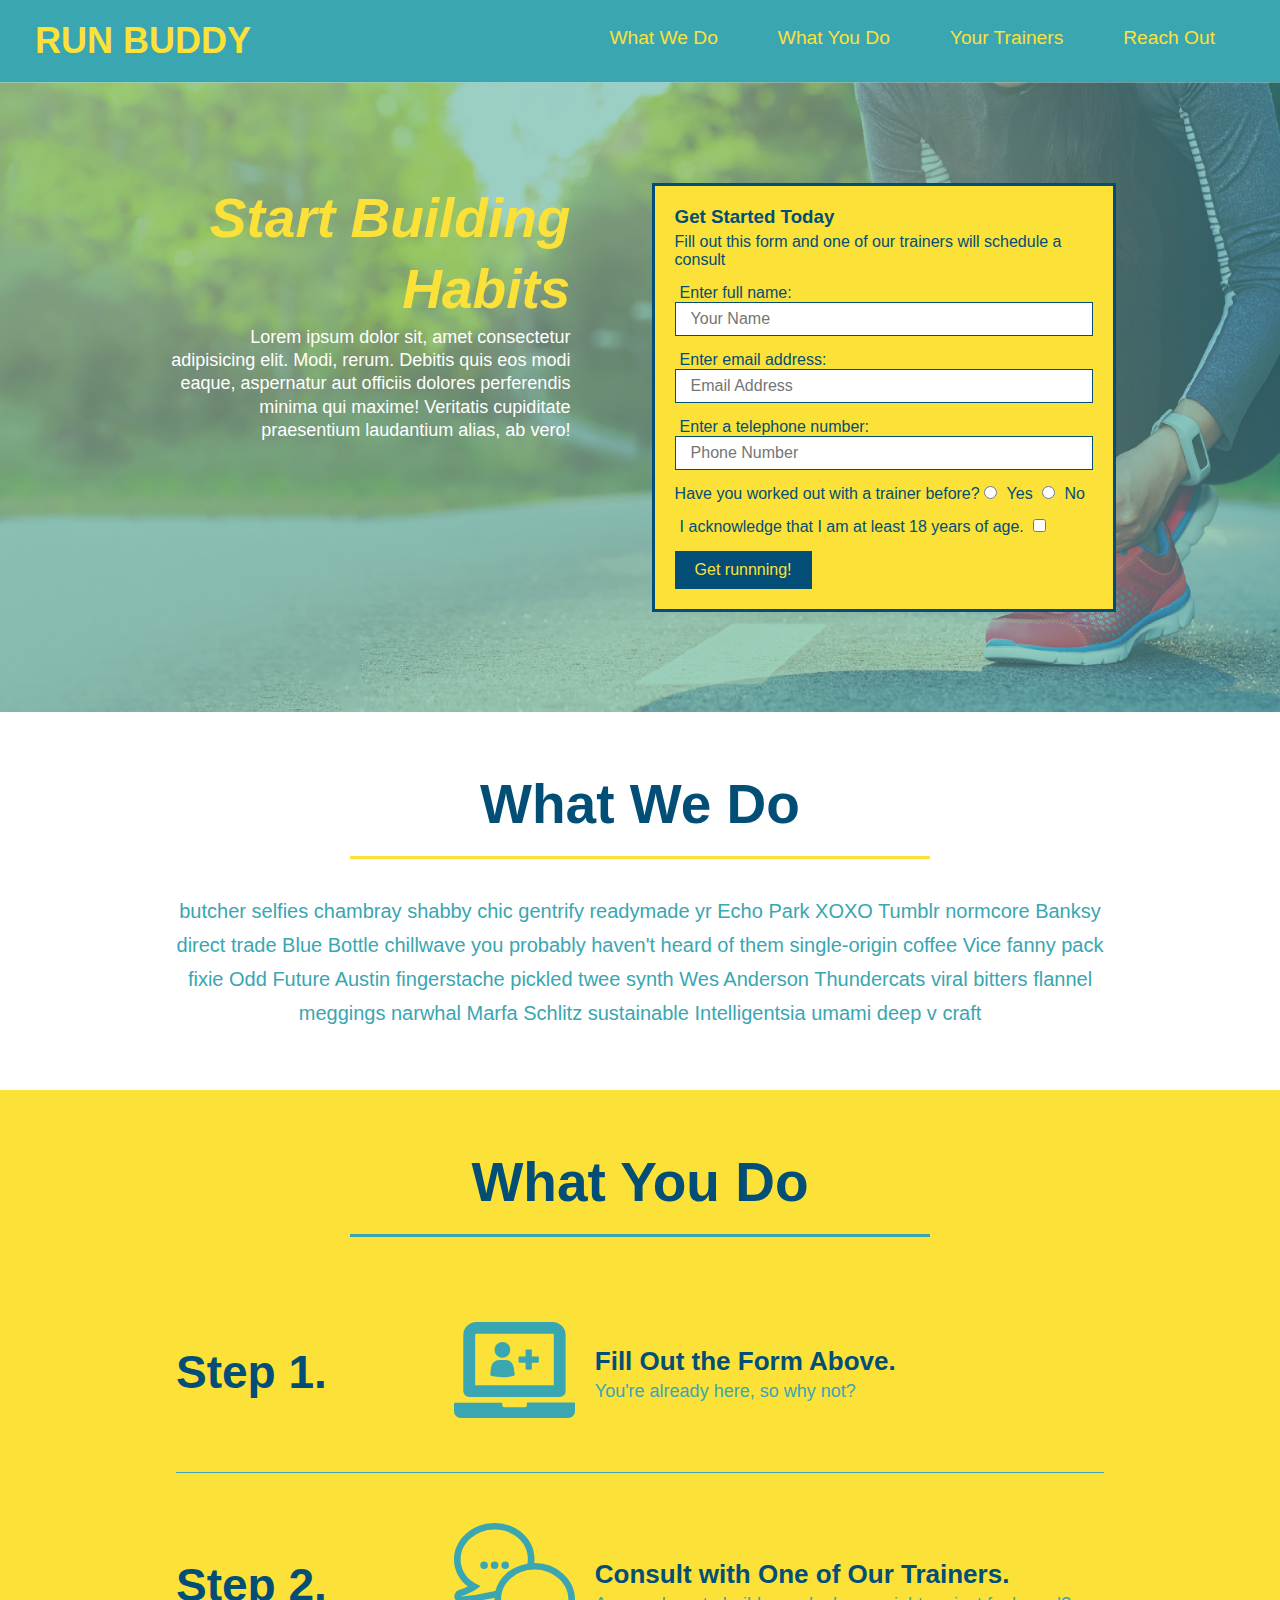
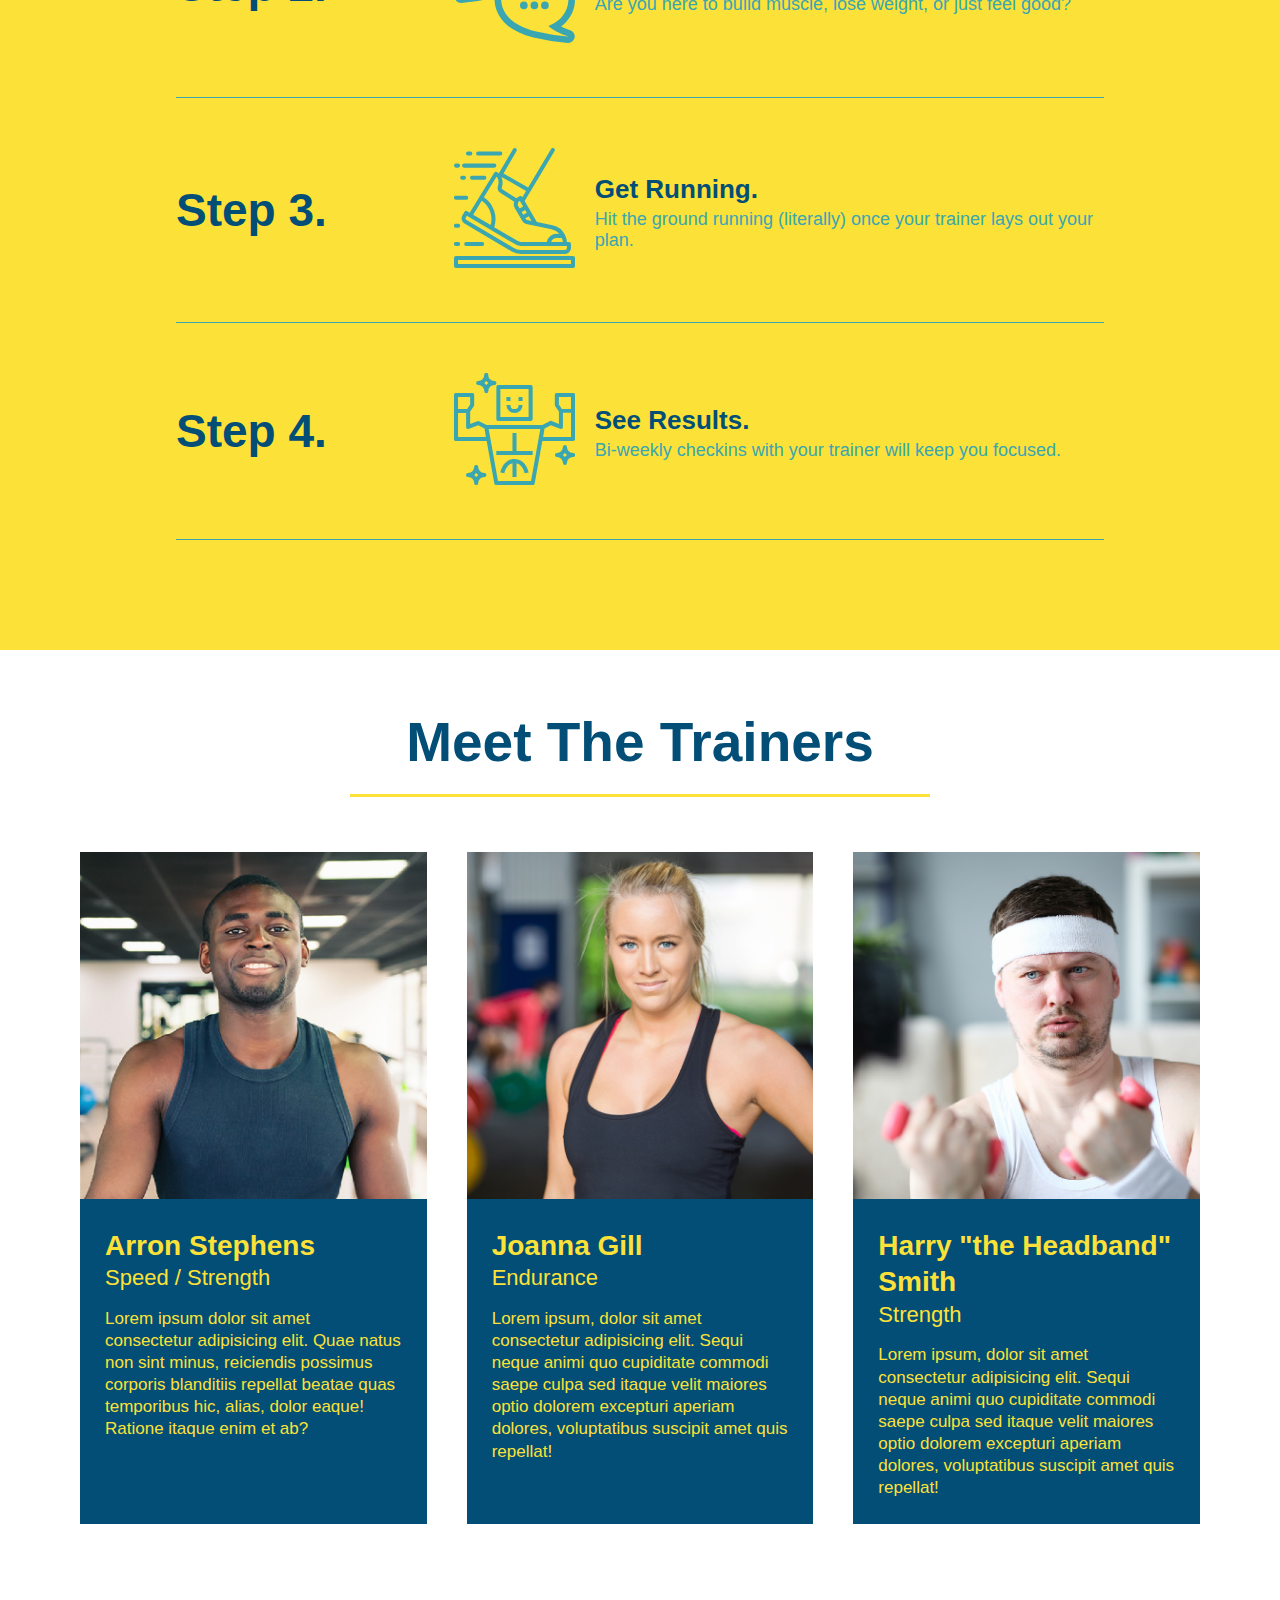
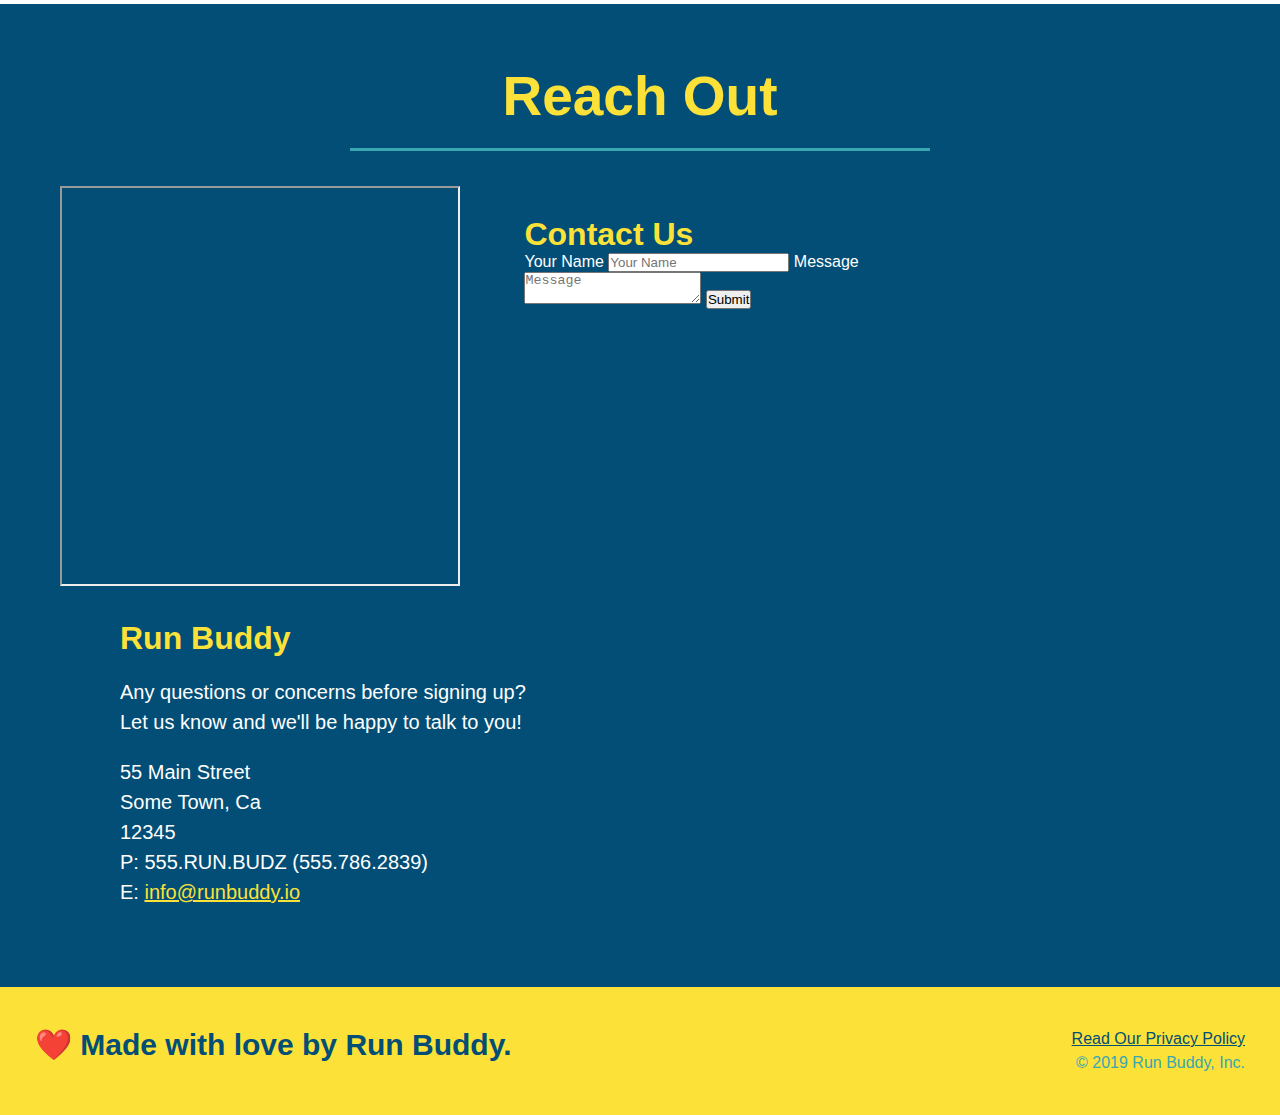
==== commit d82d7e4e: "add flexbox to the trainers" ====
--- a/index.html
+++ b/index.html
@@ -134,7 +134,7 @@
             <div class="step">
                 <h3>Step 4.</h3>
                 <div class="step-info">
-                    <div class="ste-img">
+                    <div class="step-img">
                         <img src="./assets/images/01-04-svgs/step-4.svg" alt="" />
                     </div>
                     <div class="step-text">  
@@ -146,46 +146,48 @@
         </section>
 
         <!-- "meet the trainers" section -->
-        <section id="your-trainers" class="trainers">
+        <section id="your-trainers">
             <div class="flex-row">
                 <h2 class="section-title primary-border">Meet The Trainers</h2>
             </div>        
-            <!-- first trainer bio -->
-            <article class="trainer">
-                <img src="./assets/images/01-05-trainers/trainer-1.jpg" alt="Arron Stephens in his workout clothes, ready to pump iron" />
-                <div class="trainer-bio text-left">
-                    <h3>Arron Stephens</h3>
-                    <h4>Speed / Strength</h4>
-                    <p>
-                        Lorem ipsum dolor sit amet consectetur adipisicing elit. Quae natus non sint minus, reiciendis possimus corporis blanditiis repellat beatae quas temporibus hic, alias, dolor eaque! Ratione itaque enim et ab?
-                    </p>
-                </div>
-            </article>
-            <!-- second trainer bio -->
-            <article class="trainer">
-                <div class="trainer-bio text-right">
-                    <h3>Joanna Gill</h3>
-                    <h4>Endurance</h4>
-                    <p>
-                        Lorem ipsum, dolor sit amet consectetur adipisicing elit. Sequi neque animi quo cupiditate commodi saepe culpa sed
-                         itaque velit maiores optio dolorem excepturi aperiam dolores, voluptatibus suscipit amet quis repellat!
-                    </p>
-                </div>
-                <img src="./assets/images/01-05-trainers/trainer-2.jpg" alt="Joanna Gill cooling off after a workout" />
-            </article>
-            <!-- third trainer bio -->
-            <article class="trainer">
-                <img src="./assets/images/01-05-trainers/trainer-3.jpg" alt="Harry Smith wearing a headband and lifting comically small pink weights" />
-                <div class="trainer-bio text-left">
-                    <h3>Harry "the Headband" Smith</h3>
-                    <h4>Strength</h4>
-                    <p>
-                        Lorem ipsum, dolor sit amet consectetur adipisicing elit. Sequi neque animi quo cupiditate commodi saepe culpa sed
-                        itaque velit maiores optio dolorem excepturi aperiam dolores, voluptatibus suscipit amet quis repellat!
-                    </p>
-                </div>
-            </article>
-        
+            <div class="trainers">
+                <!-- first trainer bio -->
+                <article class="trainer">
+                    <img src="./assets/images/01-05-trainers/trainer-1.jpg" alt="Arron Stephens in his workout clothes, ready to pump iron" />
+                    <div class="trainer-bio">
+                        <h3 class="trainer-name">Arron Stephens</h3>
+                        <h4 class="trainer-role">Speed / Strength</h4>
+                        <p>
+                            Lorem ipsum dolor sit amet consectetur adipisicing elit. Quae natus non sint minus, reiciendis possimus corporis blanditiis repellat beatae quas temporibus hic, alias, dolor eaque! Ratione itaque enim et ab?
+                        </p>
+                    </div>
+                </article>
+                <!-- second trainer bio -->
+                <article class="trainer">
+                    <img src="./assets/images/01-05-trainers/trainer-2.jpg" alt="Joanna Gill cooling off after a workout" />
+                    <div class="trainer-bio">
+                        <h3 class="trainer-name">Joanna Gill</h3>
+                        <h4 class="trainer-role">Endurance</h4>
+                        <p>
+                            Lorem ipsum, dolor sit amet consectetur adipisicing elit. Sequi neque animi quo cupiditate commodi saepe culpa sed
+                            itaque velit maiores optio dolorem excepturi aperiam dolores, voluptatibus suscipit amet quis repellat!
+                        </p>
+                    </div>
+                    
+                </article>
+                <!-- third trainer bio -->
+                <article class="trainer">
+                    <img src="./assets/images/01-05-trainers/trainer-3.jpg" alt="Harry Smith wearing a headband and lifting comically small pink weights" />
+                    <div class="trainer-bio">
+                        <h3 class="trainer-name">Harry "the Headband" Smith</h3>
+                        <h4 class="trainer-role">Strength</h4>
+                        <p>
+                            Lorem ipsum, dolor sit amet consectetur adipisicing elit. Sequi neque animi quo cupiditate commodi saepe culpa sed
+                            itaque velit maiores optio dolorem excepturi aperiam dolores, voluptatibus suscipit amet quis repellat!
+                        </p>
+                    </div>
+                </article>
+            </div>    
         </section>
          
         <!-- "reach out" section -->
--- a/assets/css/style.css
+++ b/assets/css/style.css
@@ -225,39 +225,42 @@
     color:#024e76;
 }
 
+.trainers {
+    width: 100%;
+    margin: 0 auto;
+    display: flex;
+    flex-wrap: wrap;
+    justify-content: space-around;
+}
+
 .trainer {
-    width: 900px;
-    margin: 0 auto 30px auto;
+    margin: 20px;
     background: #024e76;
     color:#fce138;
-    overflow: auto;
+    flex: 1;
 }
 
 .trainer img {
-    width: 35%;
-    float: left;
+    width: 100%;
 }
 
 .trainer-bio {
-    padding: 35px;
-    float: left;
-    width: 65%;
+    padding: 25px;
+    line-height: 1.3;
 }
 
 .trainer-bio h3 {
-    font-size: 32px;
-    margin-bottom: 8px;
+    font-size: 28px;
 }
 
 .trainer-bio h4 {
     font-weight: lighter;
-    font-size: 26px;
-    margin-bottom: 25px;
+    font-size: 22px;
+    margin-bottom: 15px;
 }
 
 .trainer-bio p {
     font-size: 17px;
-    line-height: 1.3;
 }
 
 /* REACH OUT STYLES START */
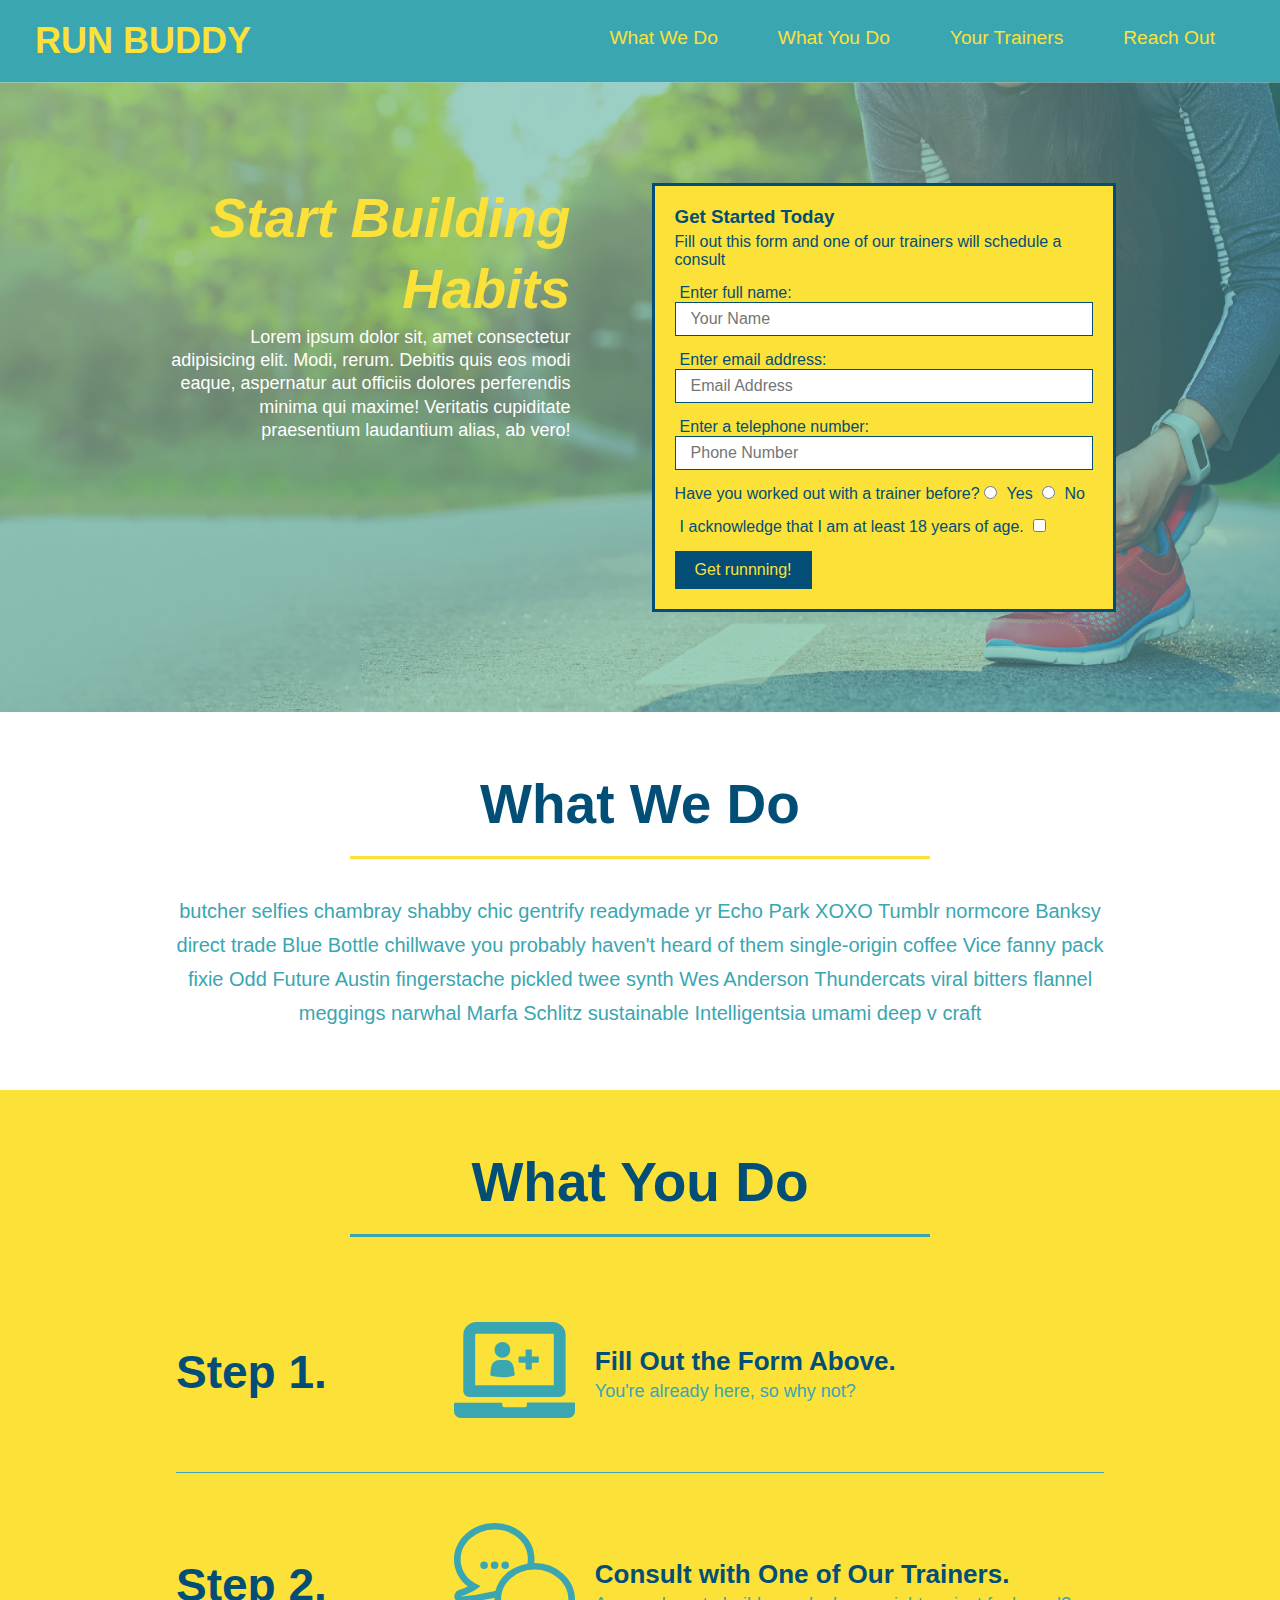
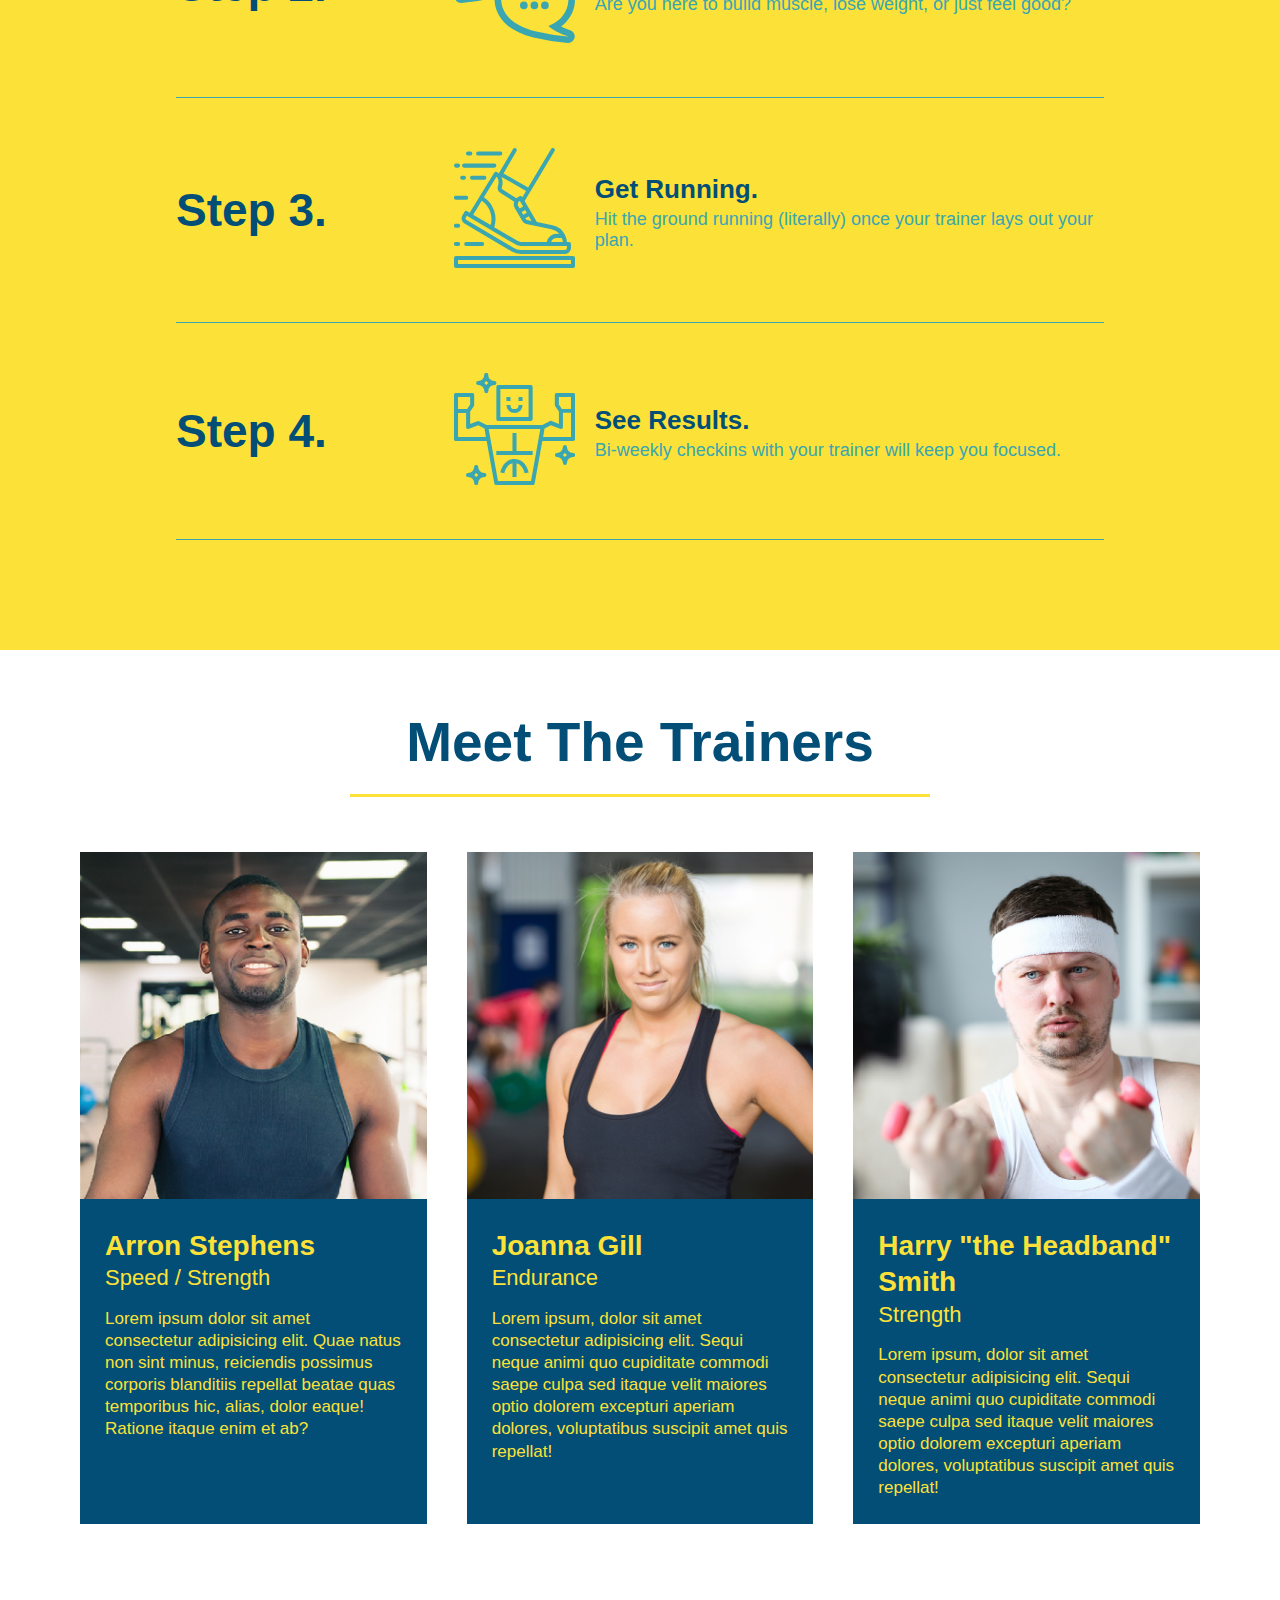
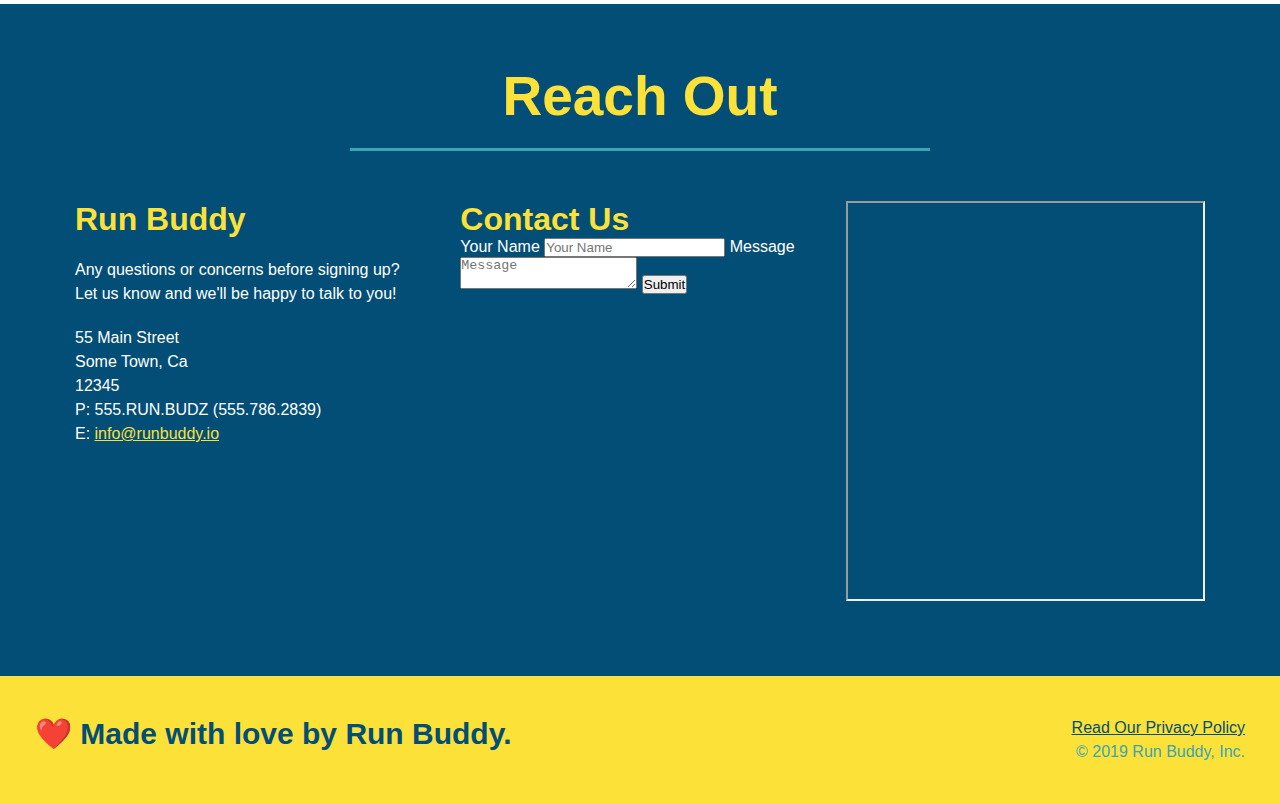
==== commit 93acf911: "flexbox added to reach out" ====
--- a/index.html
+++ b/index.html
@@ -196,22 +196,6 @@
                 <h2 class="section-title secondary-border">Reach Out</h2>
             </div>    
             <div class="contact-info">
-                <iframe src="https://www.google.com/maps/embed?pb=!1m18!1m12!1m3!1d3147.1079747227936!2d-120.42364418397035!3d37.92790791110593!2m3!1f0!2f0!3f0!3m2!1i1024!2i768!4f13.1!3m3!1m2!1s0x8090c49129b6ac57%3A0xb56c7eb95a2cd8bd!2sMain%20St%2C%20California%2095327!5e0!3m2!1sen!2sus!4v1616426329495!5m2!1sen!2sus" 
-                     allowfullscreen=""
-                     loading="lazy">
-                </iframe>
-                <div>
-                    <h3>Contact Us</h3>
-                    <form>
-                        <label for="contact-name">Your Name</label>
-                        <input type="text" id="contact-name" placeholder="Your Name" />
-
-                        <label for="contact-message">Message</label>
-                        <textarea id="contact-message" placeholder="Message"></textarea>
-
-                        <button type="submit">Submit</button>
-                    </form>
-                </div>
                 <div>
                     <h3>Run Buddy</h3>
                         <p>
@@ -226,7 +210,23 @@
                             P: 555.RUN.BUDZ (555.786.2839)<br/>
                             E: <a href="mailto:info@runbuddy.io">info@runbuddy.io</a>
                         </address> 
-                </div>        
+                </div> 
+                <div>
+                    <h3>Contact Us</h3>
+                    <form>
+                        <label for="contact-name">Your Name</label>
+                        <input type="text" id="contact-name" placeholder="Your Name" />
+
+                        <label for="contact-message">Message</label>
+                        <textarea id="contact-message" placeholder="Message"></textarea>
+
+                        <button type="submit">Submit</button>
+                    </form>
+                </div>
+                <iframe src="https://www.google.com/maps/embed?pb=!1m18!1m12!1m3!1d3147.1079747227936!2d-120.42364418397035!3d37.92790791110593!2m3!1f0!2f0!3f0!3m2!1i1024!2i768!4f13.1!3m3!1m2!1s0x8090c49129b6ac57%3A0xb56c7eb95a2cd8bd!2sMain%20St%2C%20California%2095327!5e0!3m2!1sen!2sus!4v1616426329495!5m2!1sen!2sus" 
+                     allowfullscreen=""
+                     loading="lazy">
+                </iframe>   
             </div>       
         </section>
 
--- a/assets/css/style.css
+++ b/assets/css/style.css
@@ -272,17 +272,21 @@
     color:#fce138;
 }
 
+.contact-info {
+    display: flex;
+    justify-content: space-between;
+    flex-wrap: wrap;
+}
+
+.contact-info > * {
+    flex: 1;
+    margin: 15px;
+}
 .contact-info iframe {
-    width: 400px;
     height: 400px;
 }
 
 .contact-info div {
-    display: inline-block;
-    width: 410px;
-    vertical-align: top;
-    text-align: left;
-    margin: 30px 0 0 60px;
     color: white;
 }
 
@@ -294,13 +298,34 @@
 .contact-info p, .contact-info address {
     margin: 20px 0;
     line-height: 1.5;
-    font-size: 20px;
+    font-size: 16px;
     font-style: normal;
 }
 
 .contact-info a {
     color:#fce138;
 }
+
+.contact-form input, .contact-form textarea {
+    border: 1px solid #024e76;
+    display: block;
+    padding: 7px 15px;
+    font-size: 16px;
+    color:#024e76;
+    width: 100%;
+    margin-bottom: 15px;
+    margin-top: 5px;
+}
+
+.contact-form button {
+    width: 100%;
+    border: none;
+    background: #fce138;
+    color:#024e76;
+    text-align: center;
+    padding: 15px 0;
+    font-size: 16px;
+}
 /* REACH OUT STYLES END */
 
 .text-left {
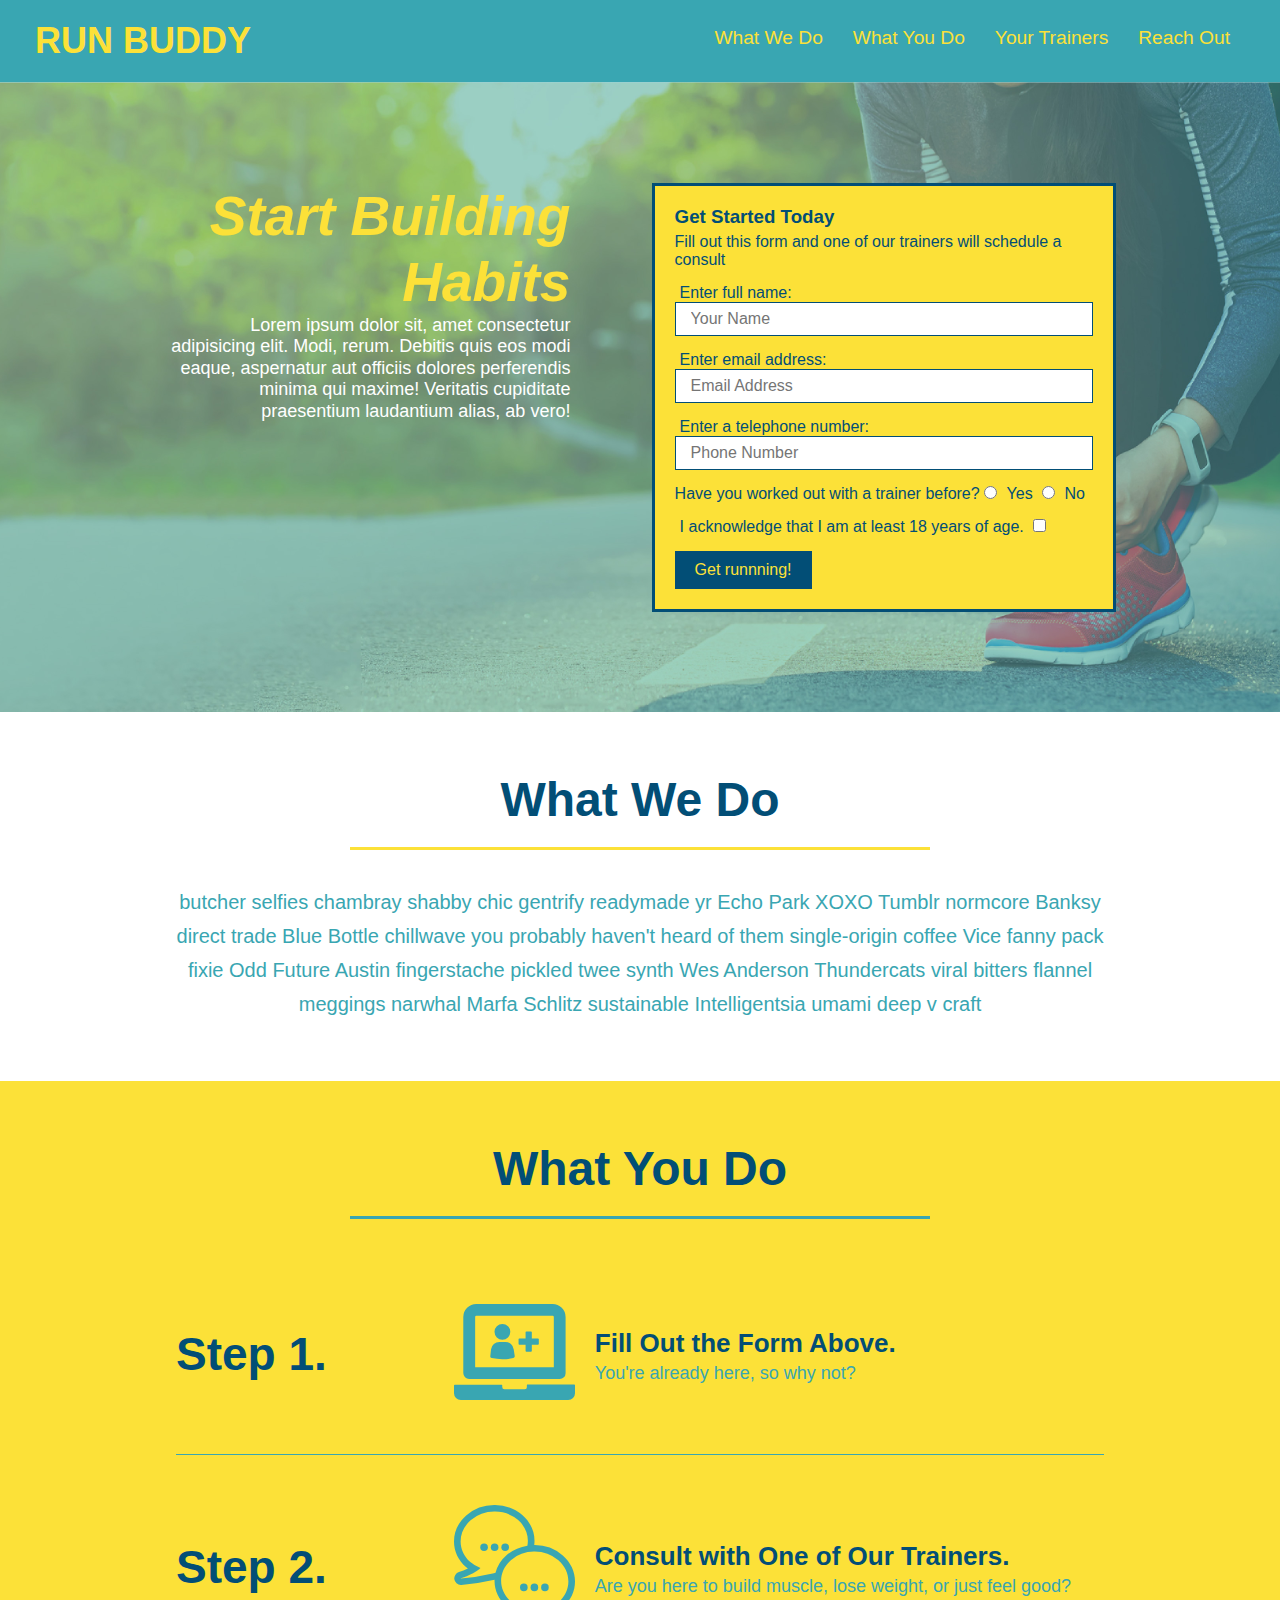
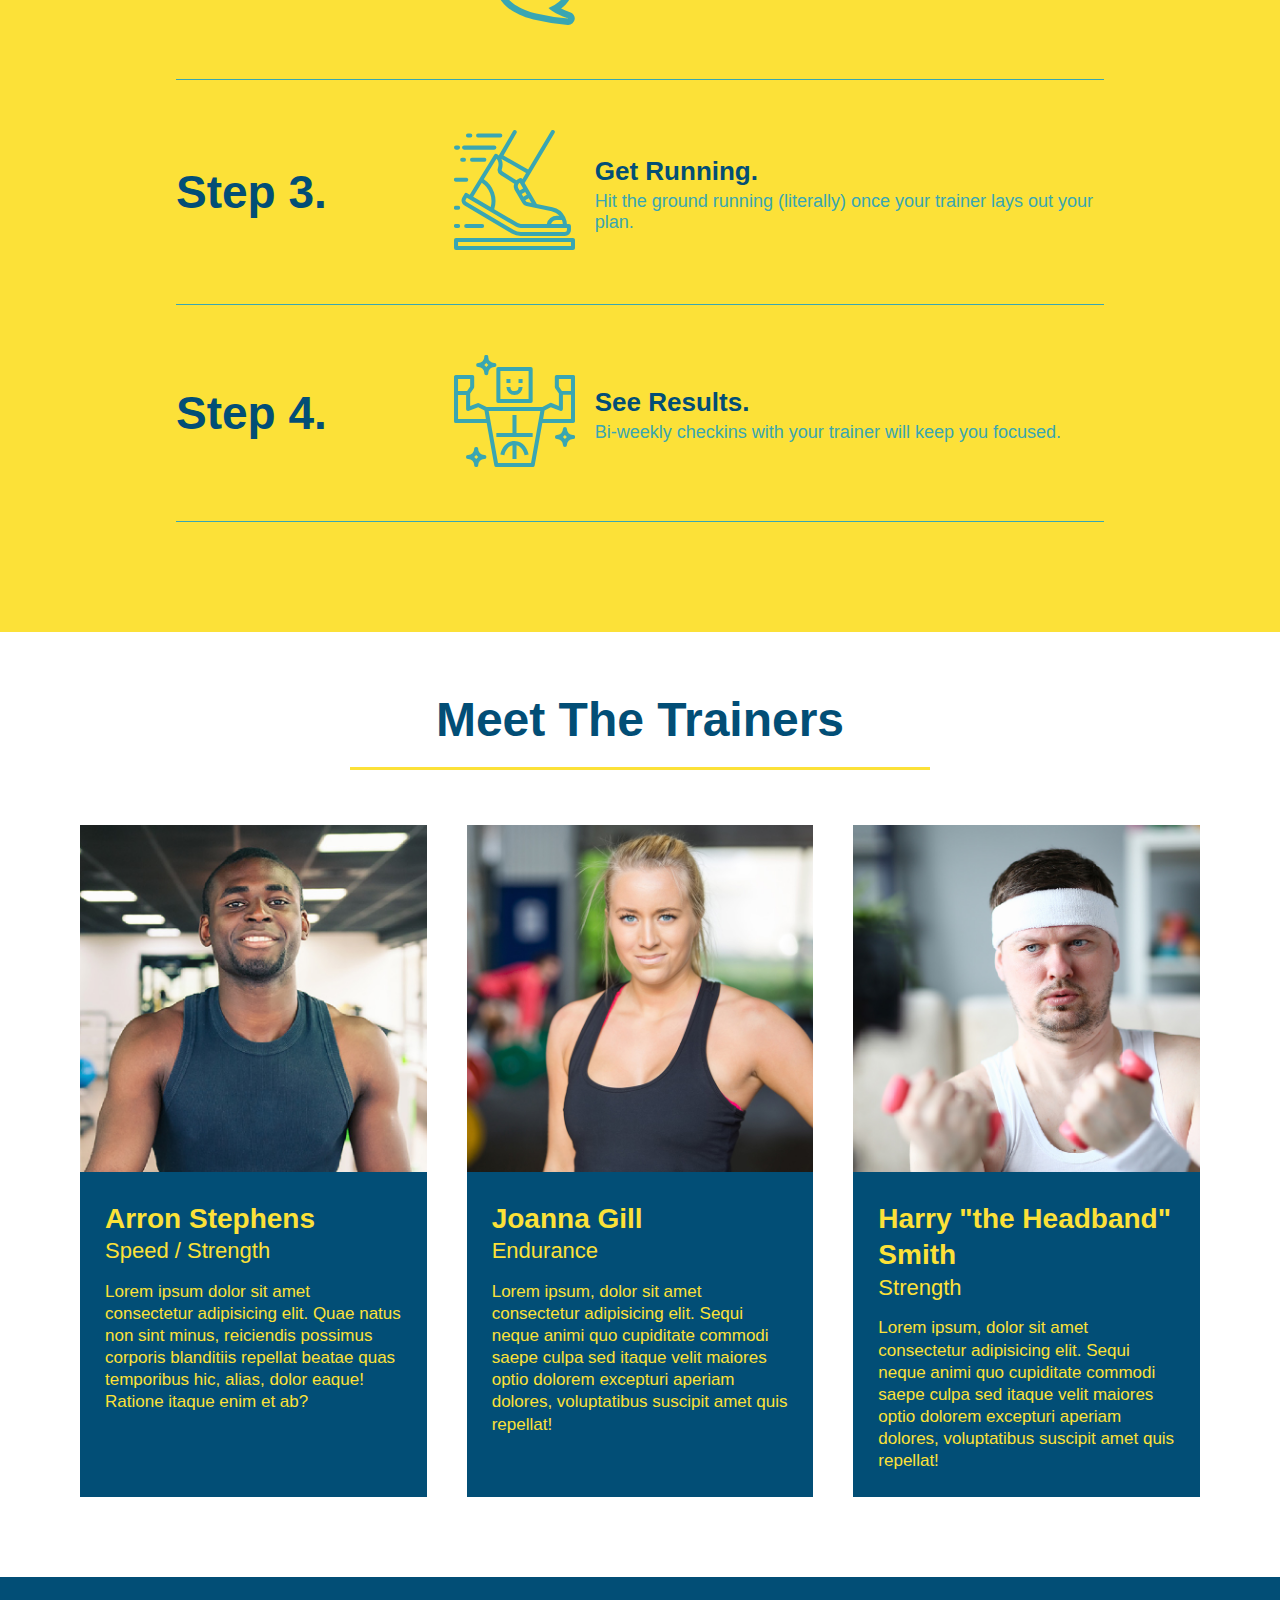
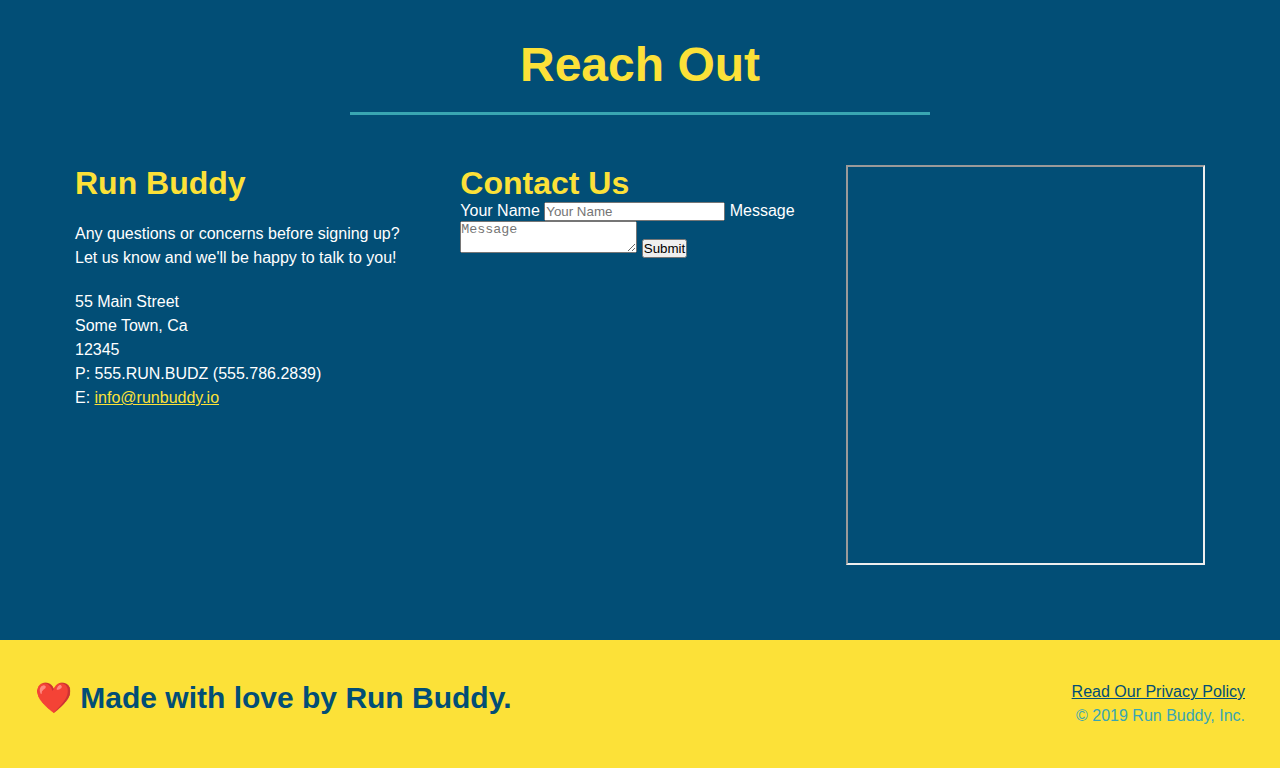
==== commit 5bbb23dc: "media queries framework added" ====
--- a/index.html
+++ b/index.html
@@ -2,6 +2,7 @@
 <html lang="en">
     <head>
         <meta charset="UTF-8" />
+        <meta name="viewport" content="width=device-width, intial-scale=1.0" />
         <link rel="stylesheet" href="./assets/css/style.css" />
         <title>Run Buddy</title>
     </head>
--- a/assets/css/style.css
+++ b/assets/css/style.css
@@ -43,7 +43,7 @@
 }
 
 header nav ul li a {
-    margin: 0 30px;
+    padding: 10px 15px;
     font-weight: lighter;
     font-size: 1.5vw;
 }
@@ -84,6 +84,7 @@
     display: flex;
     justify-content: center;
     flex-wrap: wrap;
+    align-items: flex-start;
     
 }
 
@@ -135,7 +136,7 @@
     margin: 3.5%;
     color: #fff;
     font-size: 18px;
-    line-height: 1.3;
+    line-height: 1.2;
 }
 
 .hero-cta h2 {
@@ -159,7 +160,7 @@
 }
 
 .section-title {
-    font-size: 55px;
+    font-size: 48px;
     color: #024e76;
     border-bottom: 3px solid;
     padding-bottom: 20px;
@@ -338,4 +339,16 @@
 
 .flex-row {
     display: flex;
-}+}
+
+/* MEDIA QUERY FOR SMALLER DESKTOP SCREENS AND SMALLER */
+@media screen and (max-width: 980px) {
+  }
+  
+  /* MEDIA QUERY FOR TABLETS AND SMALLER */
+  @media screen and (max-width: 768px) {
+  }
+  
+  /* MEDIA QUERY FOR MOBILE PHONES AND SMALLER */
+  @media screen and (max-width: 575px) {
+  }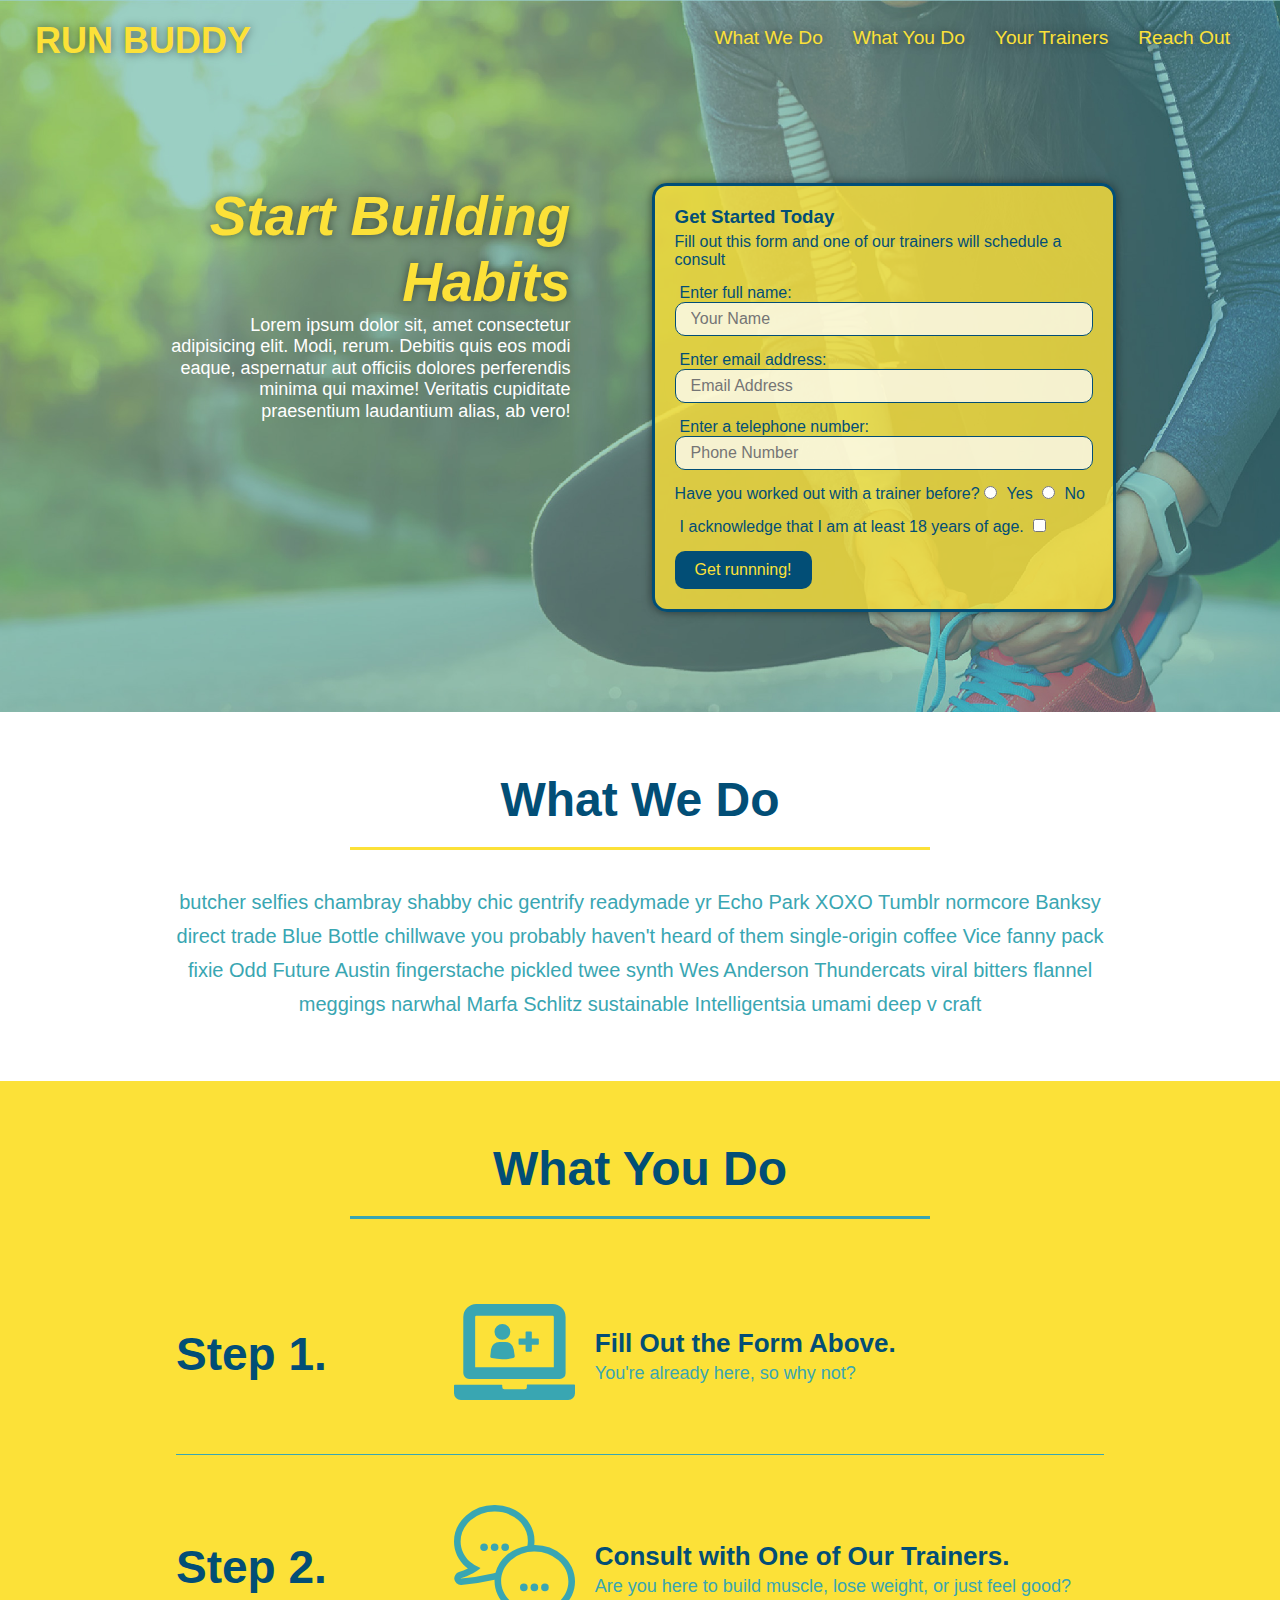
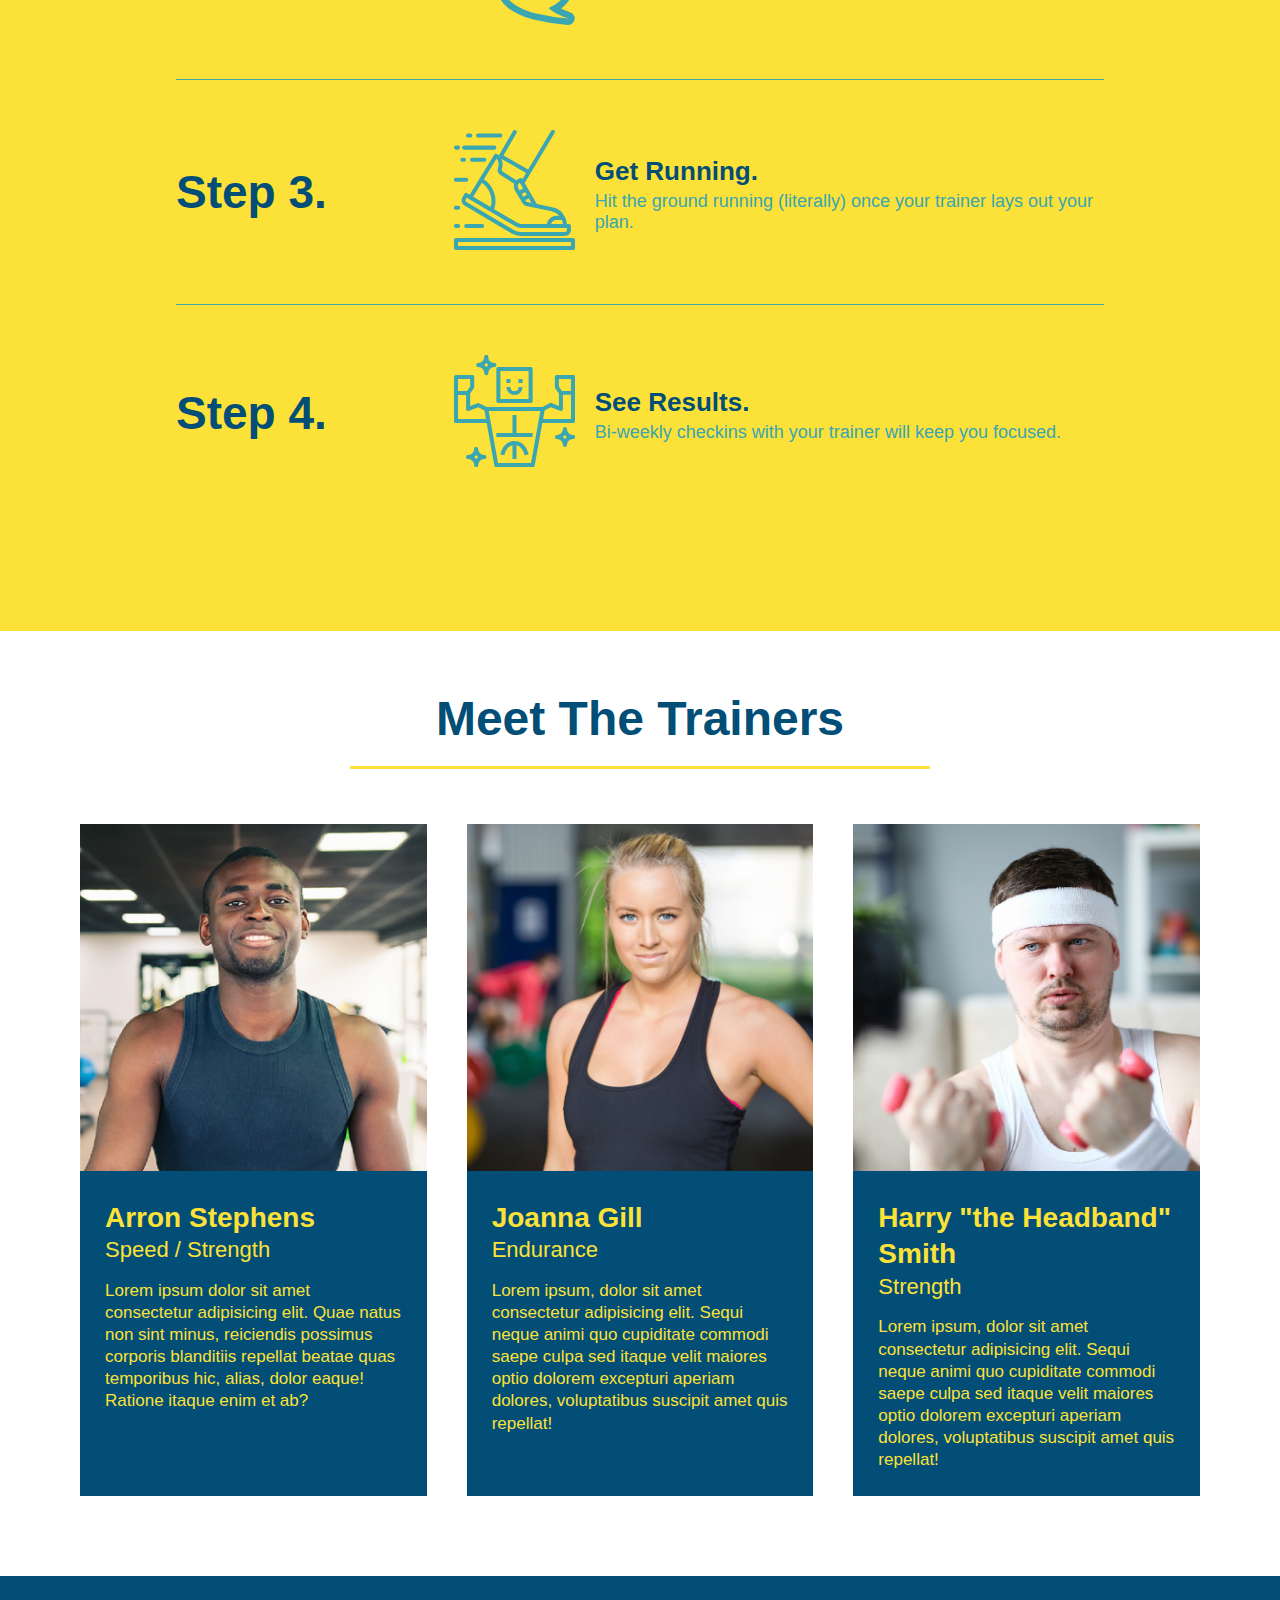
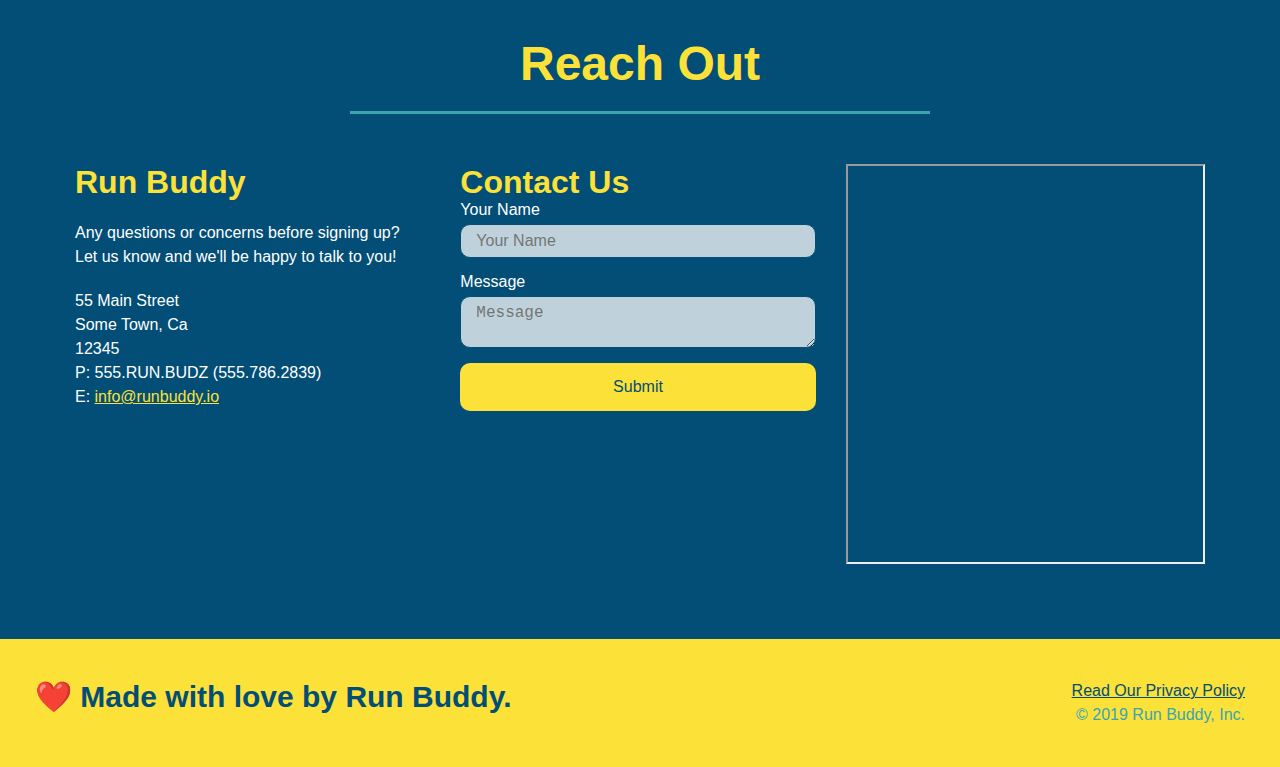
==== commit 9c8c5153: "pseudoclasses added to CSS for more interactivity" ====
--- a/index.html
+++ b/index.html
@@ -214,7 +214,7 @@
                 </div> 
                 <div>
                     <h3>Contact Us</h3>
-                    <form>
+                    <form class="contact-form">
                         <label for="contact-name">Your Name</label>
                         <input type="text" id="contact-name" placeholder="Your Name" />
 
--- a/assets/css/style.css
+++ b/assets/css/style.css
@@ -16,6 +16,14 @@
     display: flex;
     justify-content: space-between;
     flex-wrap: wrap;
+    position: -webkit-sticky;
+    position: sticky;
+    top: 0;
+    background-image: url("../images/hero-bg.jpeg");
+    background-size: cover;
+    background-position: 80%;
+    background-attachment: fixed;
+
 }
 
 header h1 {
@@ -23,6 +31,7 @@
     font-size: 36px;
     color: #fce138;
     margin: 0;
+    text-shadow: 0 0 10px rgba(0, 0, 0, 0.5);
 }
 
 header a {
@@ -46,6 +55,15 @@
     padding: 10px 15px;
     font-weight: lighter;
     font-size: 1.5vw;
+    text-shadow: 0 0 10px rgba(0, 0, 0, 0.5)
+    
+}
+
+header nav ul li a:hover {
+    background: #fce138;
+    color:#024e76;
+    border-radius: 15px;
+    text-shadow: none;
 }
 
 footer {
@@ -80,23 +98,26 @@
 .hero {
     background-image: url("../images/hero-bg.jpeg");
     background-size: cover;
-    background-position: center;
+    background-position: 80%;
     display: flex;
     justify-content: center;
     flex-wrap: wrap;
     align-items: flex-start;
+    background-attachment: fixed;
     
 }
 
 .hero-form {
     color: #024e76;
-    background-color: #fce138;
+    background-color: rgb(252, 225, 56, 0.8);
     padding: 20px;
     border-style: solid;
     border-width: 3px;
     border-color: #024e76;
     width: 40%;
     margin: 3.5%;
+    box-shadow: 0 0 10px rgba(0, 0, 0, 0.5);
+    border-radius: 15px;
 }
 
 .hero-form h3 {
@@ -116,6 +137,13 @@
     color: #024e76;
     width: 100%;
     margin-bottom: 15px;
+    border-radius: 10px;
+    background-color: rgba(255, 255, 255, 0.75);
+}
+
+.form-input:focus {
+    background-color: rgba(255, 255, 255, 1);
+    outline: none;
 }
 
 .hero-form label {
@@ -128,6 +156,11 @@
     border: none;
     padding: 10px 20px;
     font-size: 16px;
+    border-radius: 10px;
+}
+
+.hero-form button:hover {
+    background-color: #39a6b2;
 }
 
 .hero-cta {
@@ -143,6 +176,7 @@
     font-style: italic;
     font-size: 55px;
     color:#fce138;
+    text-shadow: 0 0 10px rgba(0, 0, 0, 0.5);
 }
 /* Hero Styles End */
 
@@ -181,12 +215,16 @@
     margin: 50px auto;
     padding-bottom: 50px;
     width: 80%;
-    border-bottom: 1px solid #39a6b2;
     display: flex;
     flex-wrap: wrap;
     align-items: center;
     justify-content: space-between;
+    border-bottom: 1px solid #39a6b2;
     
+}
+
+.step:last-child {
+    border-bottom: none
 }
 
 .step h3 {
@@ -316,6 +354,13 @@
     width: 100%;
     margin-bottom: 15px;
     margin-top: 5px;
+    border-radius: 10px;
+    background-color: rgba(255, 255, 255, 0.75);
+}
+
+.contact-form input:focus, .contact-form textarea:focus {
+    background-color: rgba(255, 255, 255, 1);
+    outline: none;
 }
 
 .contact-form button {
@@ -326,6 +371,12 @@
     text-align: center;
     padding: 15px 0;
     font-size: 16px;
+    border-radius: 10px;
+}
+
+.contact-form button:hover {
+    color:#fce138;
+    background: #39a6b2;
 }
 /* REACH OUT STYLES END */
 
@@ -343,12 +394,109 @@
 
 /* MEDIA QUERY FOR SMALLER DESKTOP SCREENS AND SMALLER */
 @media screen and (max-width: 980px) {
+    header {
+        padding-bottom: 0;
+        justify-content: center;
+        position: relative;
+    }
+
+    header h1 {
+        width: 100%;
+        text-align: center;
+    }
+
+    header nav ul {
+        margin-top: 20px;
+        width: 100%;
+        justify-content: center;
+    }
+
+    header nav ul li a {
+        font-size: 20px;
+    }
+
+    footer h2, footer div {
+        text-align: center;
+        width: 100%;
+    }
+
+    .hero-cta, .hero-form {
+        width: 100%;
+    }
+
+    .hero-cta {
+        text-align: center;
+    }
+
+    .section-title {
+        width: 80%;
+    }
+
+    .trainer {
+        flex: 0 70%;
+    }
+
+    .contact-info iframe {
+        flex: 1 100%;
+    }
   }
   
   /* MEDIA QUERY FOR TABLETS AND SMALLER */
   @media screen and (max-width: 768px) {
+      section {
+          padding: 30px 15px;
+      }
+
+      .step h3 {
+          flex: 1 100%;
+          text-align: center;
+      }
+
+      .step-info {
+          flex: 2 100%;
+          text-align: center;
+          justify-content: center;
+      }
+
+      .step-img {
+          flex: 0 32%;
+          margin-right: 0;
+          margin-top: 15px;
+          margin-bottom: 15px;
+      }
+
+      .step-text {
+          flex: 100%;
+      }
   }
   
   /* MEDIA QUERY FOR MOBILE PHONES AND SMALLER */
   @media screen and (max-width: 575px) {
+      .hero-form button {
+          width: 100%;
+      }
+
+      .section-title {
+          width: 95%;
+      }
+
+      .intro p {
+          width: 100%;
+      }
+
+      .trainer {
+          flex: 0 100%;
+      }
+
+      .contact-info {
+          text-align: center;
+      }
+
+      .contact-info > * {
+          flex: 0 100%;
+      }
+
+      .contact-form {
+          order: 3;
+      }
   }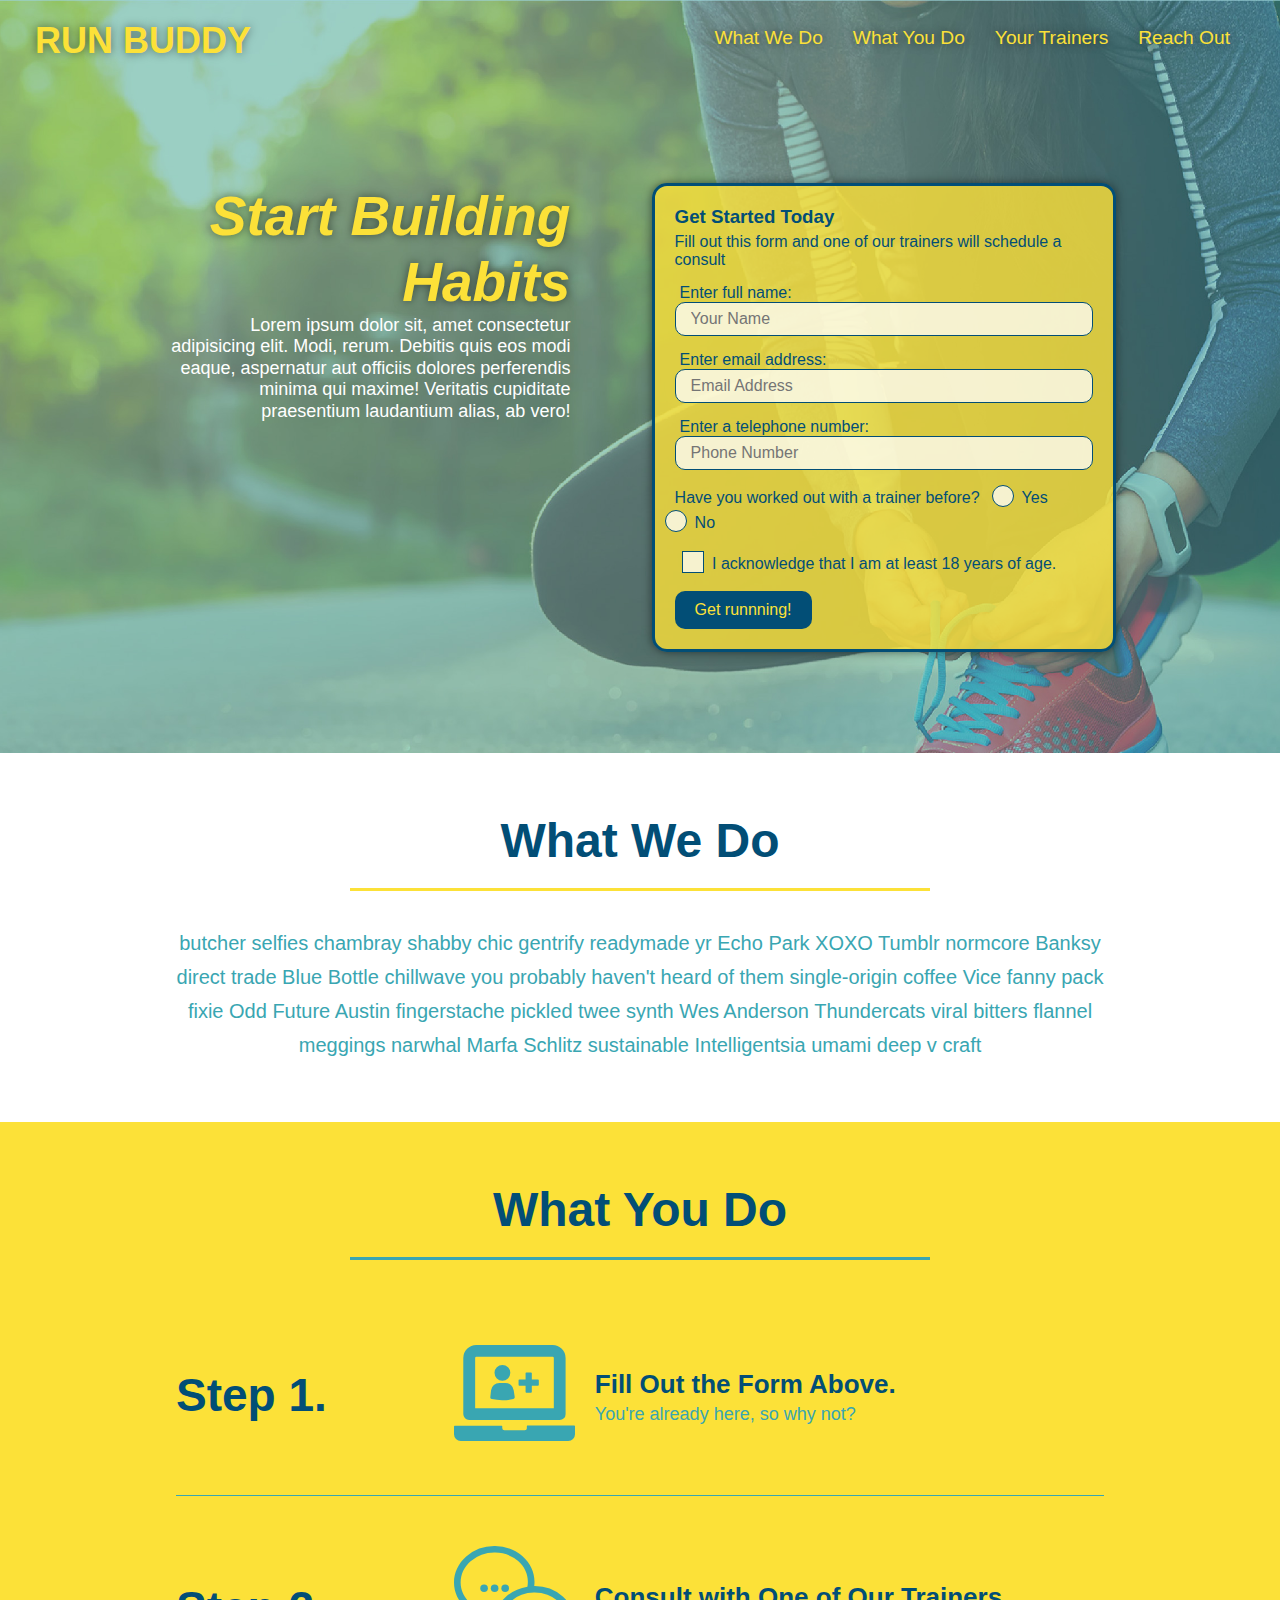
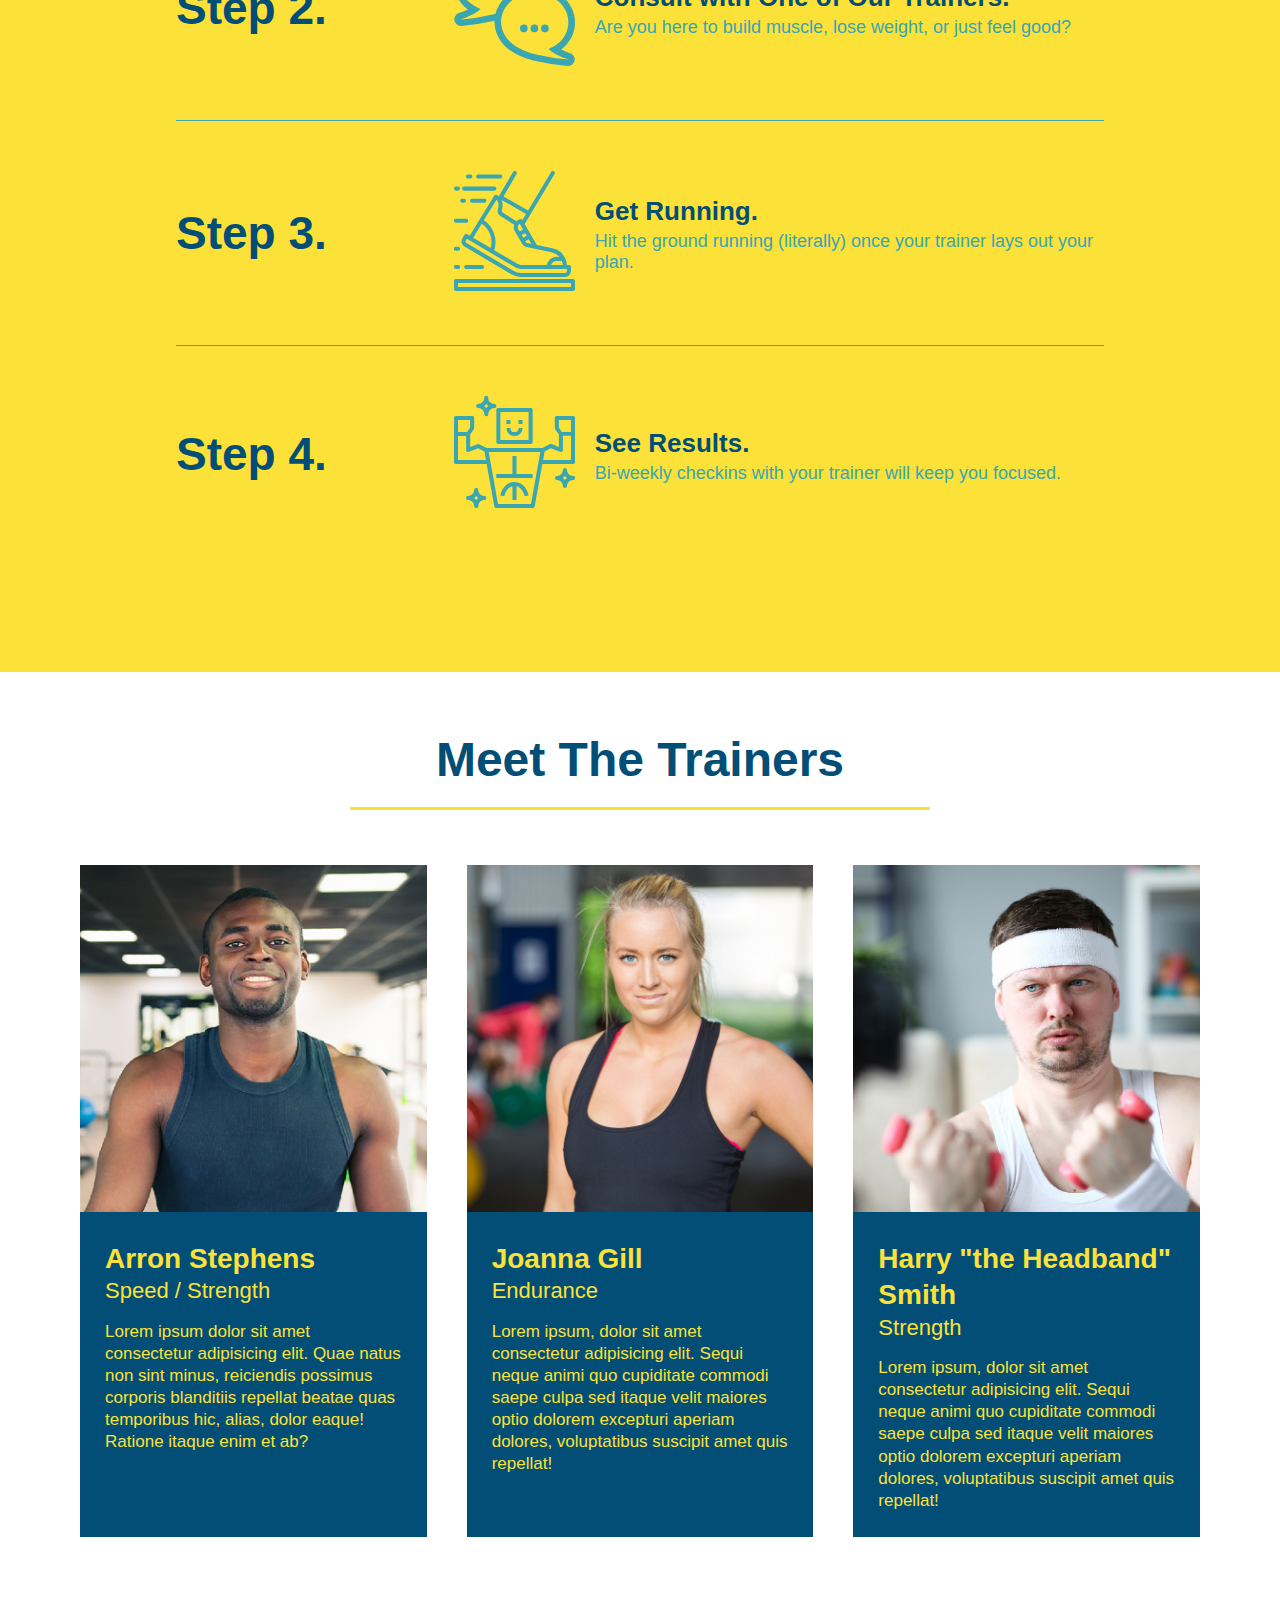
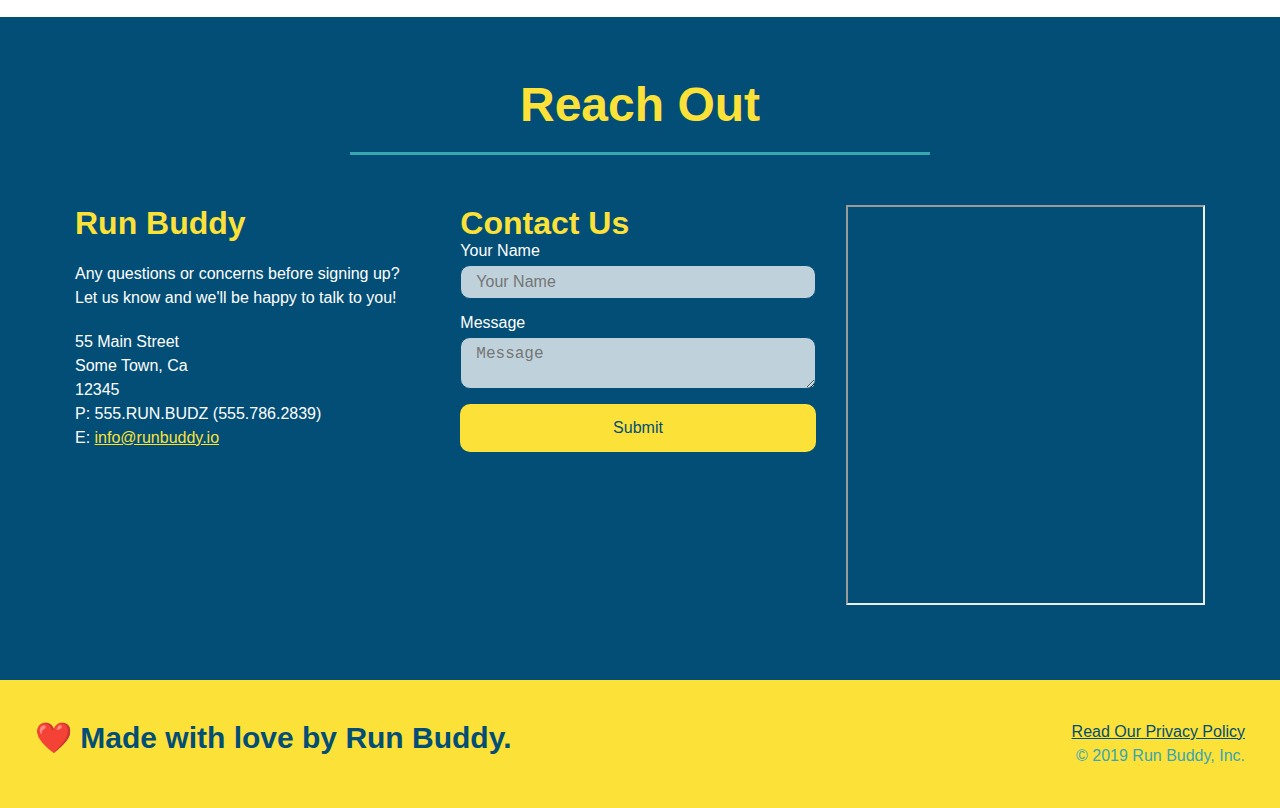
==== commit 02b8fa82: "custom buttons" ====
--- a/index.html
+++ b/index.html
@@ -55,16 +55,23 @@
                     <input type="tel" placeholder="Phone Number" name="phone" id="phone" class="form-input"/>
                     <p>
                         Have you worked out with a trainer before?
-                        <input type="radio" name="trainer-confirm" id="trainer-yes" />
-                        <label for="trainer-yes">Yes</label>
-                        <input type="radio" name="trainer-confirm" id="trainer-no" />
-                        <label for="trainer-no">No</label>
+                        <span class="radio-wrapper">
+                            <input type="radio" name="trainer-confirm" id="trainer-yes" />
+                            <label for="trainer-yes">Yes</label>
+                        </span>
+                        <span class="radio-wrapper">
+                            <input type="radio" name="trainer-confirm" id="trainer-no" />
+                            <label for="trainer-no">No</label>
+                        </span>    
                     </p>
                     <p>
-                        <label for="checkbox">
-                            I acknowledge that I am at least 18 years of age.
-                        </label>
-                        <input type="checkbox" name="age-confirm" id="checkbox" />
+                        <span class="checkbox-wrapper">
+                            <input type="checkbox" name="age-confirm" id="checkbox" />
+                            <label for="checkbox">
+                                I acknowledge that I am at least 18 years of age.
+                            </label>
+                        </span>
+                        
                     </p>
                     <button type="submit">
                         Get runnning!
--- a/assets/css/style.css
+++ b/assets/css/style.css
@@ -23,7 +23,7 @@
     background-size: cover;
     background-position: 80%;
     background-attachment: fixed;
-
+    z-index: 9999;
 }
 
 header h1 {
@@ -163,6 +163,63 @@
     background-color: #39a6b2;
 }
 
+.checkbox-wrapper input, .radio-wrapper input {
+    opacity: 0;
+}
+
+.checkbox-wrapper input + label::after, .radio-wrapper input + label::after {
+    content: none;
+}
+
+.checkbox-wrapper input:checked + label::after, .radio-wrapper input:checked + label::after {
+    content: "";
+}
+
+.checkbox-wrapper label, .radio-wrapper label {
+    position: relative;
+    left: 10px;
+    margin: 10px;
+    line-height: 1.6;
+}
+
+.checkbox-wrapper label::before, .radio-wrapper label::before {
+    content: "";
+    height: 20px;
+    width: 20px;
+    background: rgba(255, 255, 255, 0.75);
+    border: 1px solid #024e76;
+    position: absolute;
+    top: -4px;
+    left: -30px;
+}
+
+.radio-wrapper label::before {
+    border-radius: 50%;
+}
+
+.radio-wrapper label::after {
+    content: "";
+    width: 20px;
+    height: 20px;
+    border-radius: 50%;
+    background: #024e76;
+    position: absolute;
+    left: -29px;
+    top: -3px;
+    background-image: radial-gradient(circle, #39a6b2, #024e76);
+}
+
+.checkbox-wrapper label::after {
+    content: "";
+    height: 6px;
+    width: 14px;
+    border-left: 2px solid #024e76;
+    border-bottom: 2px solid #024e76;
+    position: absolute;
+    left: -26px;
+    top: 1px;
+    transform: rotate(-58deg);
+}
 .hero-cta {
     width: 35%;
     text-align: right;
